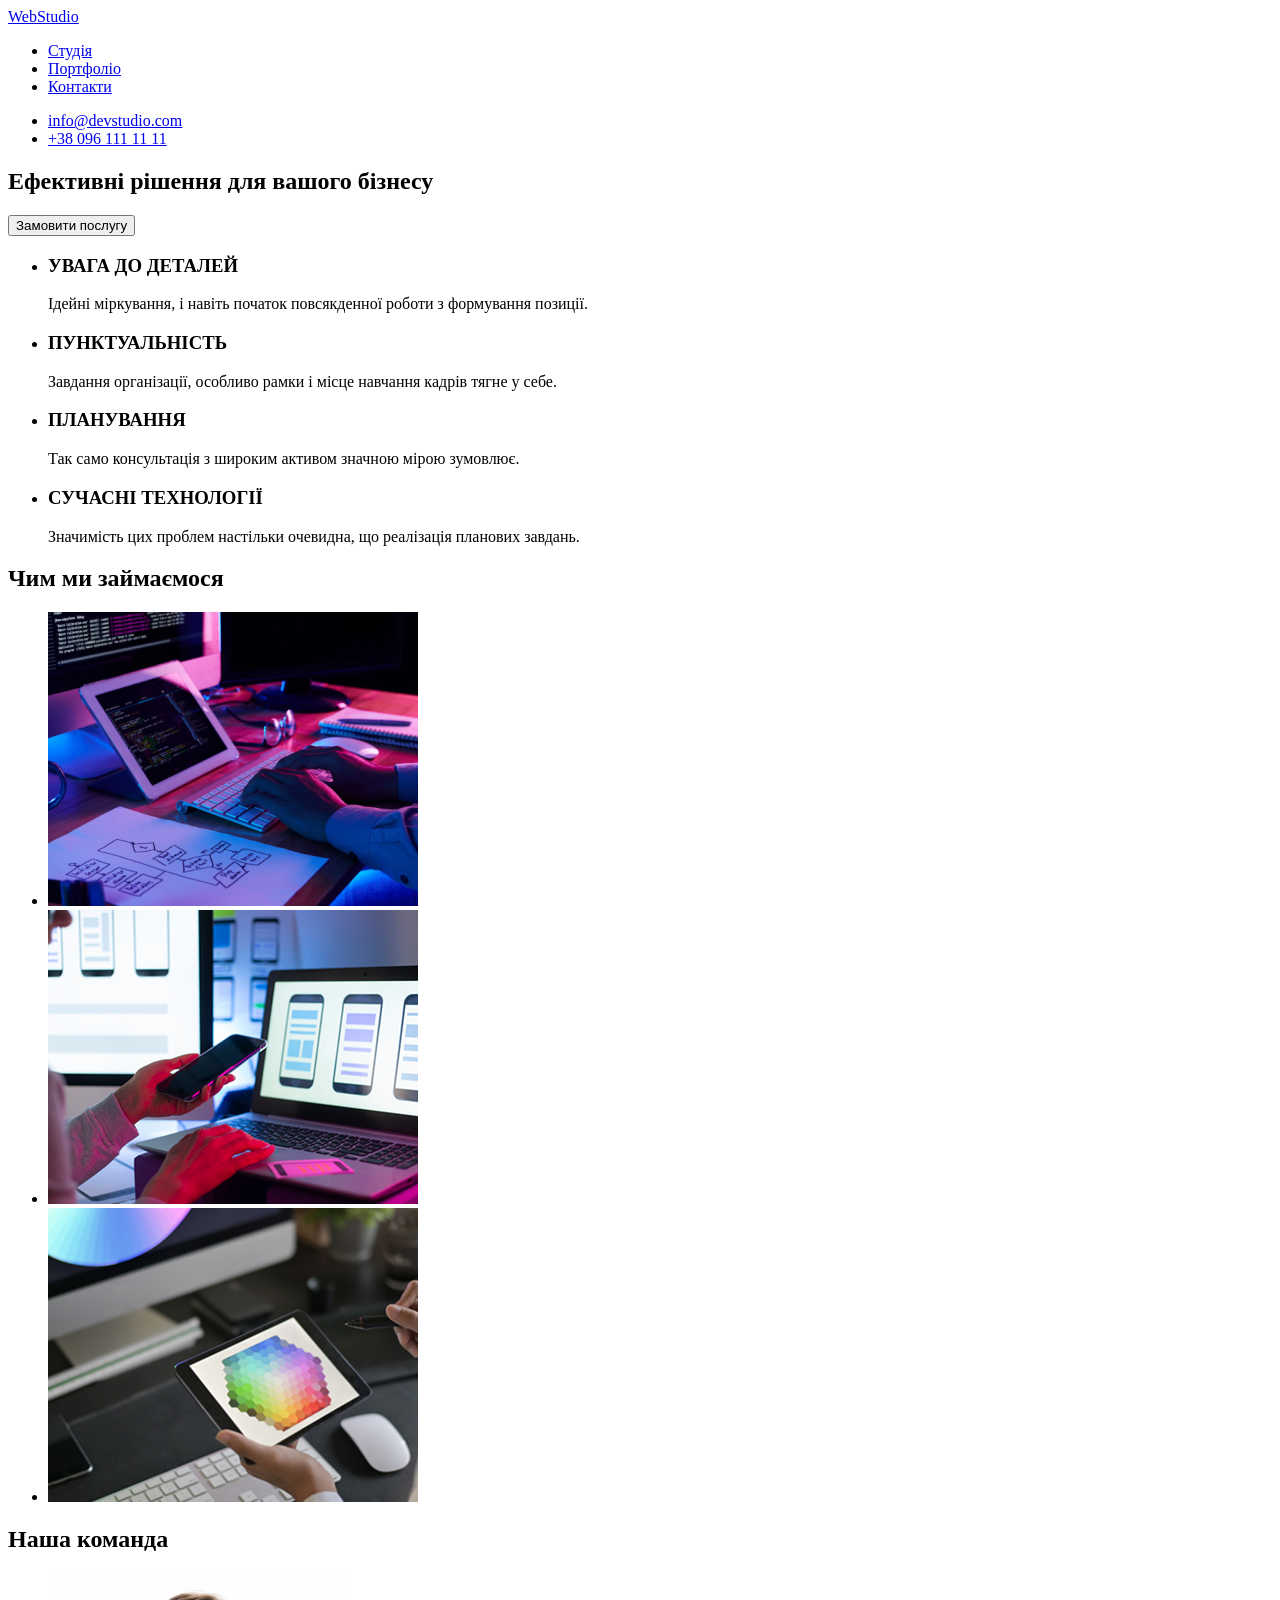
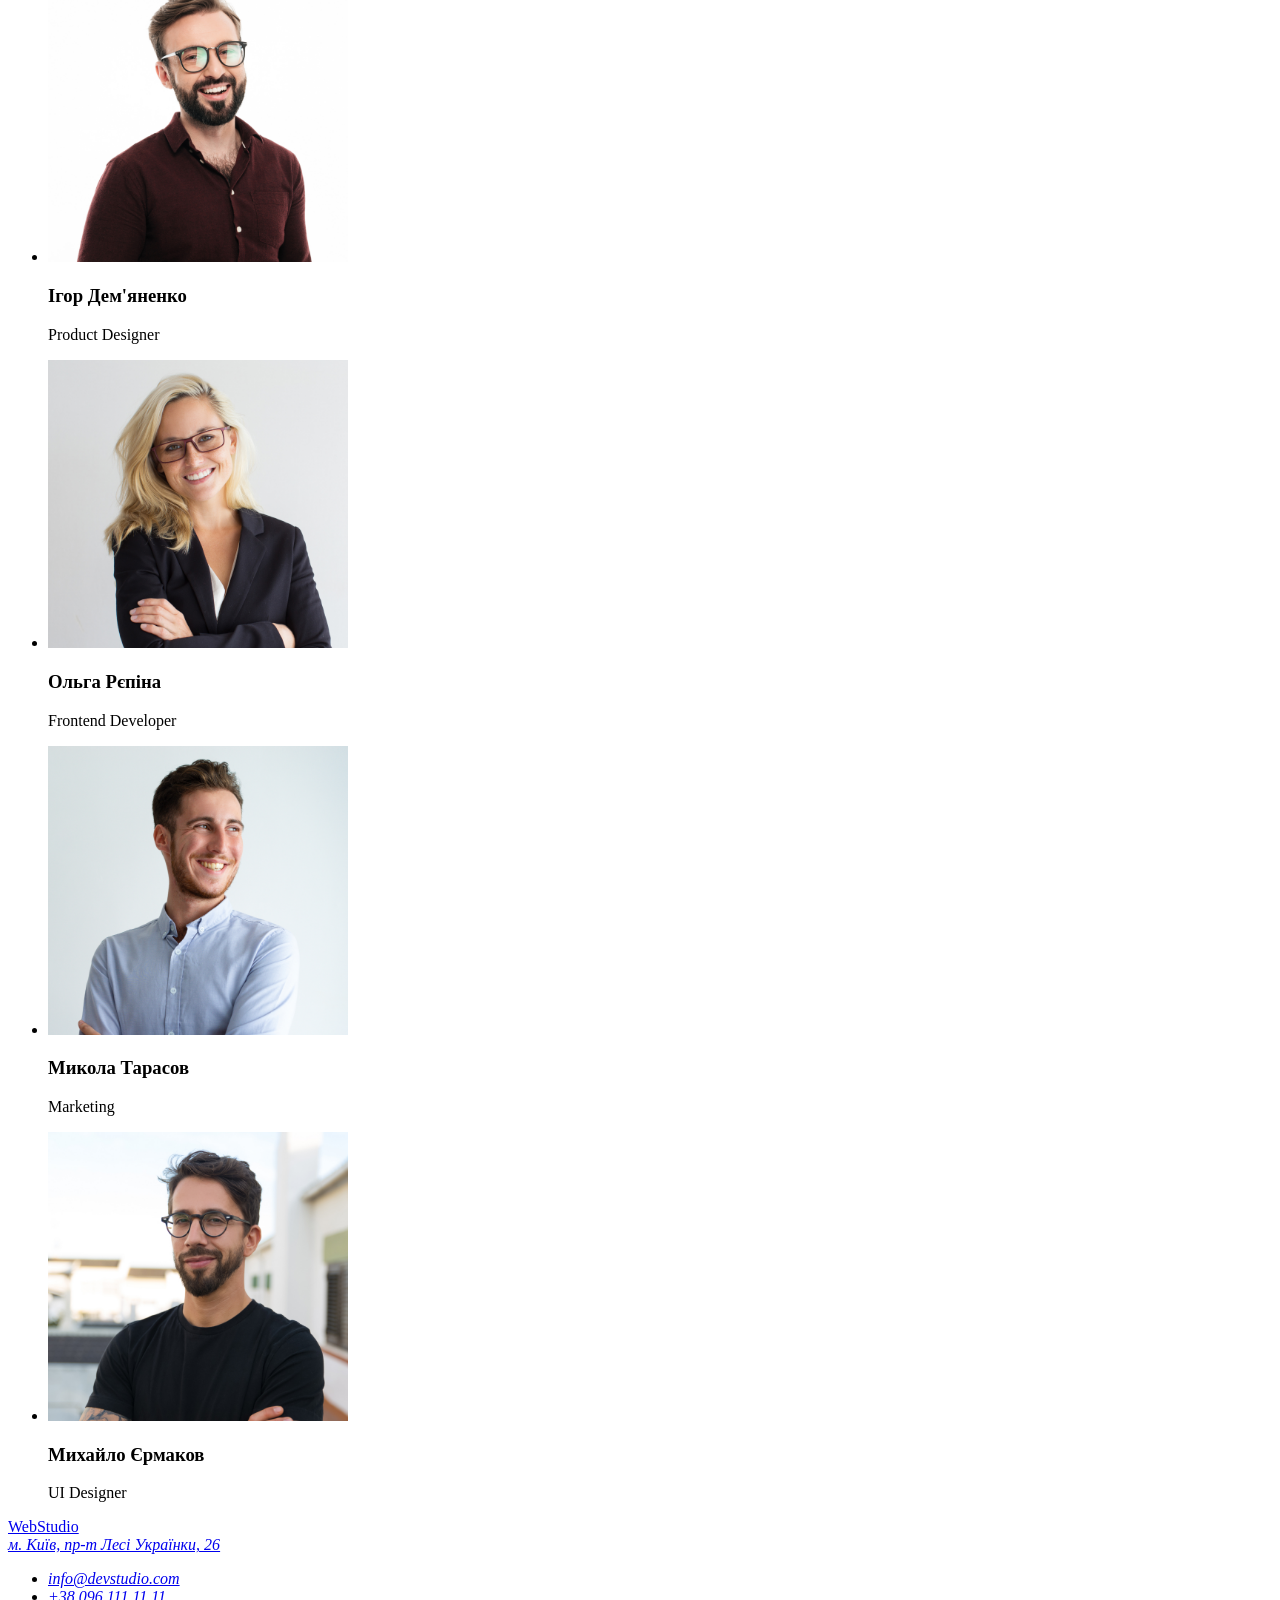
==== index.html @ 11418a45 "Update index.html" ====
<!DOCTYPE html>
<html lang="en">
<head>
    <meta charset="UTF-8">
    <meta name="viewport" content="width=device-width, initial-scale=1.0">
    <title>WebStudio</title>
    <link rel="stylesheet" href="./img">
     <link rel="preconnect" href="https://fonts.googleapis.com">
<link rel="preconnect" href="https://fonts.gstatic.com" crossorigin>
<link href="https://fonts.googleapis.com/css2?family=Kaushan+Script&family=Montserrat:ital,wght@0,100..900;1,100..900&family=Raleway:ital,wght@0,100..900;1,100..900&family=Roboto:ital,wght@0,100..900;1,100..900&display=swap" rel="stylesheet">
</head>
<body>
    <header>
        <a href="../index.html">WebStudio</a>
       <nav><ul>
<li><a href="../index.html">Студія</a></li>
<li><a href="./pages/portfolio.html">Портфоліо</a></li>
<li><a href="#">Контакти</a></li> </ul></nav>
<ul>
<li><a href="mailto:info@devstudio.com">info@devstudio.com</a></li>
<li><a href="tel:+380961111111">+38 096 111 11 11</a></li>
</ul>
 
    </header>
    <main>
       <!-- секція герой--> 
<section>
<h1>Ефективні рішення для вашого бізнесу</h1>
<button type="button">Замовити послугу</button>
</section>
<!-- ceкція переваги -->
<section>
    <ul>
    <li><h3>УВАГА ДО ДЕТАЛЕЙ</h3>
    <p>Ідейні міркування, і навіть початок повсякденної роботи з формування позиції.</p>
</li><li><h3>ПУНКТУАЛЬНІСТЬ</h3>
    <p>Завдання організації, особливо рамки і місце навчання кадрів тягне у себе.</p>
</li><li><h3>ПЛАНУВАННЯ</h3>
    <p>Так само консультація з широким активом значною мірою зумовлює.</p>
</li><li><h3>СУЧАСНІ ТЕХНОЛОГІЇ</h3>
<p>Значимість цих проблем настільки очевидна, що реалізація планових завдань.</p>
</li></ul>
</section>
<!-- чим ми займаємося -->
<section>
<h2>Чим ми займаємося</h2>
<ul> <li><img src="./img/box1.jpg" alt="computer"></li>
<li><img src="./img/img.png" alt="laptop"></li>
<li><img src="./img/box3.png" alt="tablet"></li></ul>
</section>
<!-- наша команда -->
<section>
<h2>Наша команда</h2>
<ul>
    <li><img width="300" src="./img/img.jpg" alt="Igor">
        <h3>Ігор Дем'яненко</h3>
        <p>Product Designer</p>
    </li>
    <li>
        <img width="300" src="./img/img(1).jpg" alt="Olga">
        <h3>Ольга Рєпіна</h3>
        <p>Frontend Developer</p>
        
    </li>
    <li><img width="300" src="./img/img(2).jpg" alt="Mykola">
        <h3>Микола Тарасов</h3>
        <p>Marketing</p>
        </li>
        <li><img width="300" src="./img/img(3).jpg" alt="Myhailo">
            <h3>Михайло Єрмаков</h3>
            <p>UI Designer</p></li>

</ul>
</section>
    </main>
    <footer>
       
<a href="./index.html">WebStudio</a>
<address>
<a target="_blank" href="https://www.google.com/maps/place/%D0%B1%D1%83%D0%BB%D1%8C%D0%B2%D0%B0%D1%80+%D0%9B%D0%B5%D1%81%D1%96+%D0%A3%D0%BA%D1%80%D0%B0%D1%97%D0%BD%D0%BA%D0%B8,+26,+%D0%9A%D0%B8%D1%97%D0%B2,+02000/@50.4265807,30.5383858,17z/data=!3m1!4b1!4m6!3m5!1s0x40d4cf0e033ecbe9:0x57a4dffefec77da0!8m2!3d50.4265807!4d30.5383858!16s%2Fg%2F1tctq5jv?entry=ttu&g_ep=EgoyMDI1MDIwNS4xIKXMDSoASAFQAw%3D%3D">м. Київ, пр-т Лесі Українки, 26</a>
<ul>
<li><a href="mailto:info@devstudio.com">info@devstudio.com</a></li>
<li><a href="tel:+380961111111">+38 096 111 11 11</a></li>
</ul></address></footer>
</body>
</html>
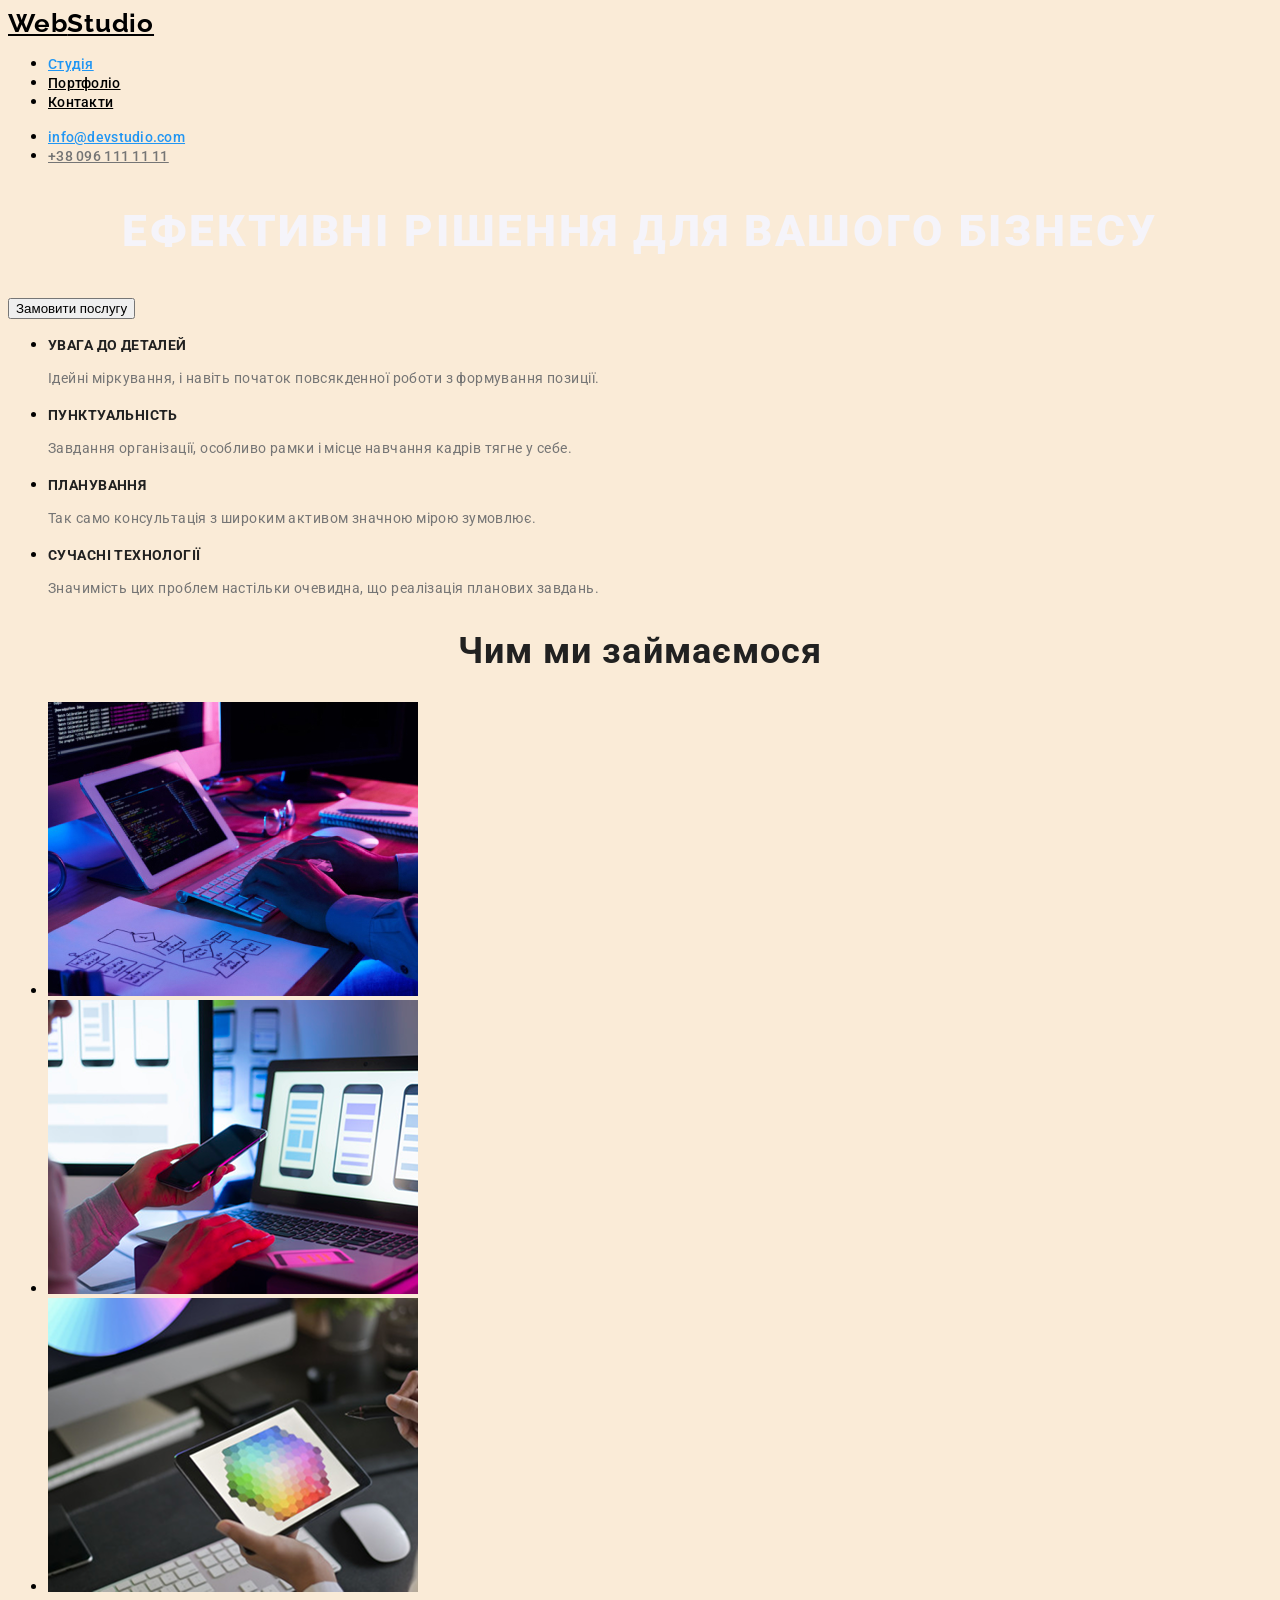
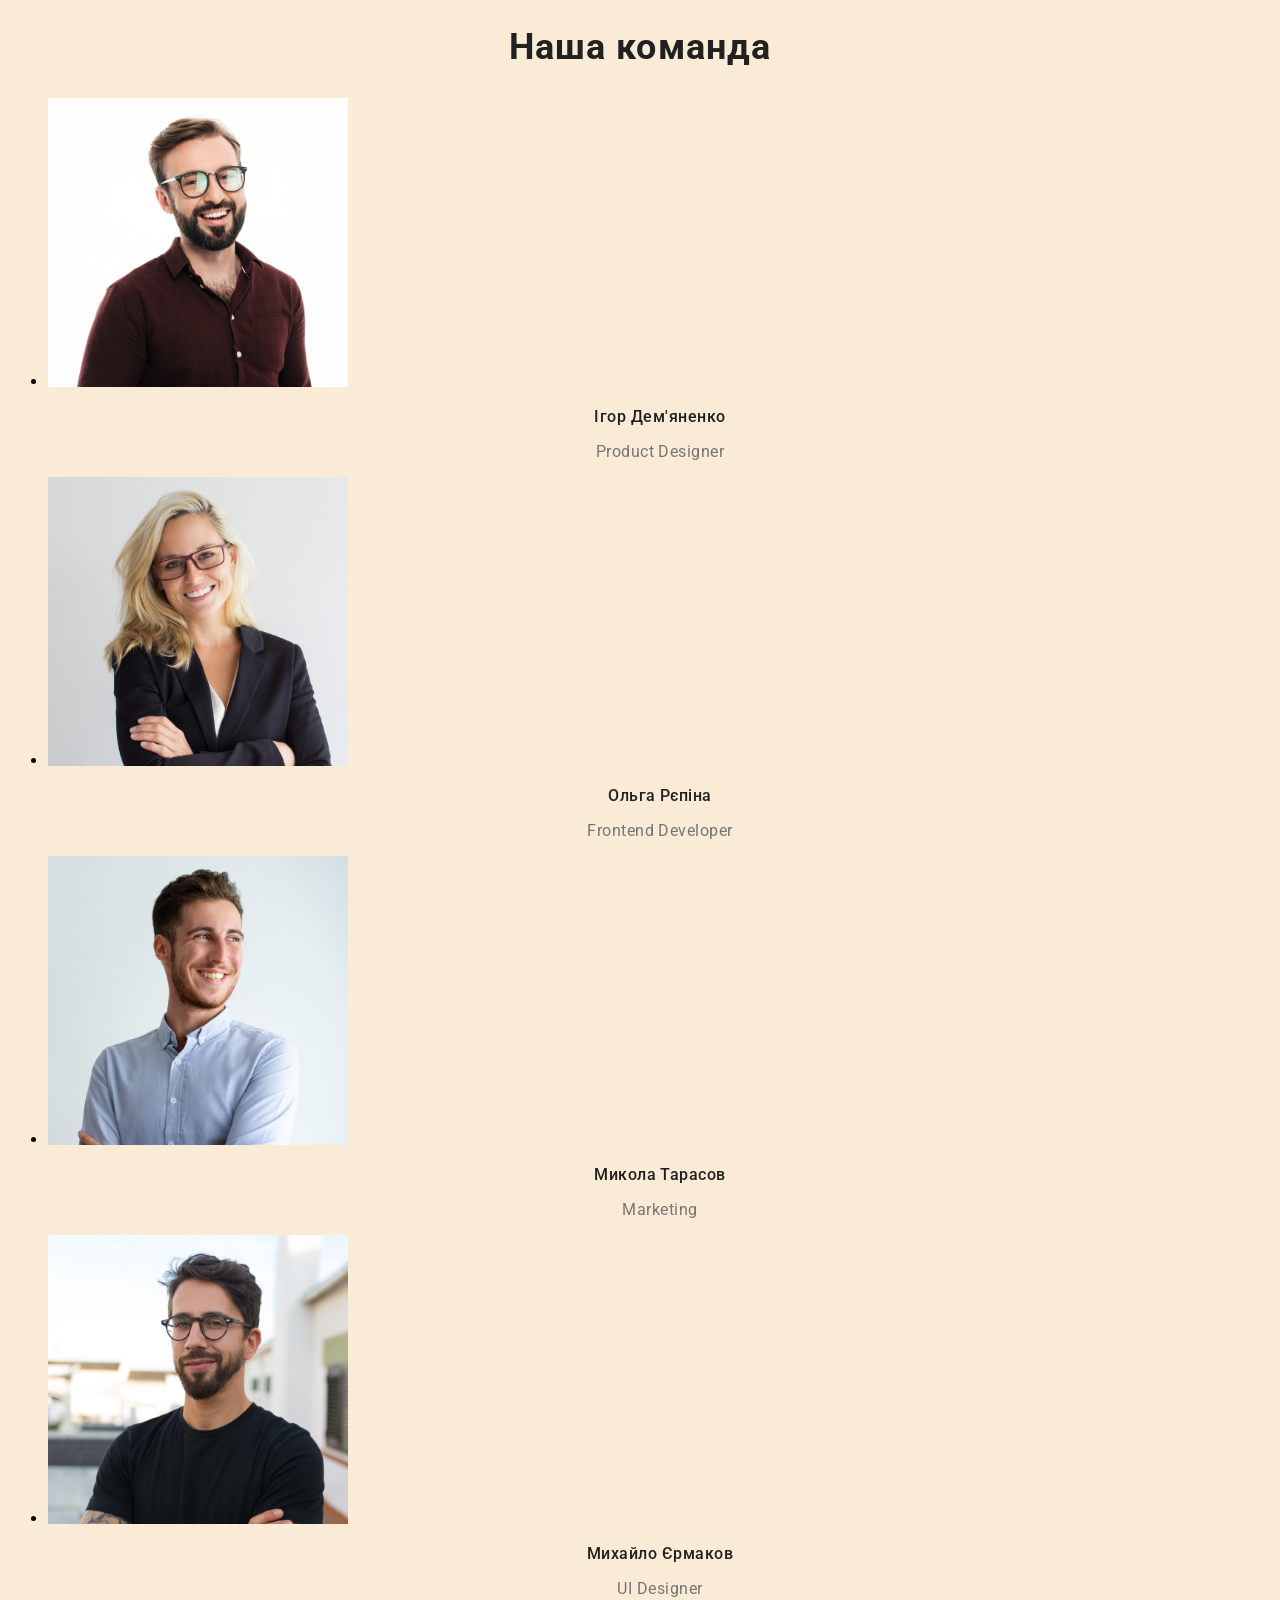
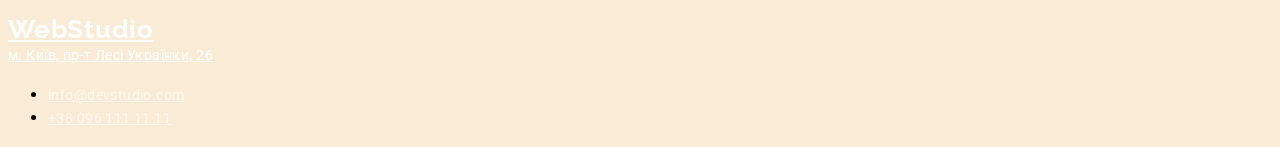
==== commit aaf11d7b: "Update index.html" ====
--- a/index.html
+++ b/index.html
@@ -8,79 +8,80 @@
      <link rel="preconnect" href="https://fonts.googleapis.com">
 <link rel="preconnect" href="https://fonts.gstatic.com" crossorigin>
 <link href="https://fonts.googleapis.com/css2?family=Kaushan+Script&family=Montserrat:ital,wght@0,100..900;1,100..900&family=Raleway:ital,wght@0,100..900;1,100..900&family=Roboto:ital,wght@0,100..900;1,100..900&display=swap" rel="stylesheet">
+<link rel="stylesheet" href="./css/style.css">
 </head>
 <body>
     <header>
-        <a href="../index.html">WebStudio</a>
+        <a class="logo-header" href="../index.html"><span>Web</span>Studio</a>
        <nav><ul>
-<li><a href="../index.html">Студія</a></li>
-<li><a href="./pages/portfolio.html">Портфоліо</a></li>
-<li><a href="#">Контакти</a></li> </ul></nav>
+<li><a class="studio-header" href="../index.html">Студія</a></li>
+<li><a class="portfolio-header" href="./pages/portfolio.html">Портфоліо</a></li>
+<li><a class="contact-header" href="#">Контакти</a></li> </ul></nav>
 <ul>
-<li><a href="mailto:info@devstudio.com">info@devstudio.com</a></li>
-<li><a href="tel:+380961111111">+38 096 111 11 11</a></li>
+<li><a class="email-header" href="mailto:info@devstudio.com">info@devstudio.com</a></li>
+<li><a class="tel-header" href="tel:+380961111111">+38 096 111 11 11</a></li>
 </ul>
  
     </header>
     <main>
        <!-- секція герой--> 
-<section>
-<h1>Ефективні рішення для вашого бізнесу</h1>
-<button type="button">Замовити послугу</button>
+<section class="hero">
+<h1 class="title-hero">Ефективні рішення для вашого бізнесу</h1>
+<button class="button-hero" type="button">Замовити послугу</button>
 </section>
 <!-- ceкція переваги -->
-<section>
+<section class="advantages">
     <ul>
-    <li><h3>УВАГА ДО ДЕТАЛЕЙ</h3>
-    <p>Ідейні міркування, і навіть початок повсякденної роботи з формування позиції.</p>
-</li><li><h3>ПУНКТУАЛЬНІСТЬ</h3>
-    <p>Завдання організації, особливо рамки і місце навчання кадрів тягне у себе.</p>
-</li><li><h3>ПЛАНУВАННЯ</h3>
-    <p>Так само консультація з широким активом значною мірою зумовлює.</p>
-</li><li><h3>СУЧАСНІ ТЕХНОЛОГІЇ</h3>
-<p>Значимість цих проблем настільки очевидна, що реалізація планових завдань.</p>
+    <li><h3 class="subtitle-advantages">УВАГА ДО ДЕТАЛЕЙ</h3>
+    <p class="paragraf-advantages">Ідейні міркування, і навіть початок повсякденної роботи з формування позиції.</p>
+</li><li><h3 class="subtitle-advantages">ПУНКТУАЛЬНІСТЬ</h3>
+    <p class="paragraf-advantages">Завдання організації, особливо рамки і місце навчання кадрів тягне у себе.</p>
+</li><li><h3 class="subtitle-advantages">ПЛАНУВАННЯ</h3>
+    <p class="paragraf-advantages">Так само консультація з широким активом значною мірою зумовлює.</p>
+</li><li><h3 class="subtitle-advantages">СУЧАСНІ ТЕХНОЛОГІЇ</h3>
+<p class="paragraf-advantages">Значимість цих проблем настільки очевидна, що реалізація планових завдань.</p>
 </li></ul>
 </section>
 <!-- чим ми займаємося -->
-<section>
-<h2>Чим ми займаємося</h2>
+<section class="employment">
+<h2 class="subtitle-employment">Чим ми займаємося</h2>
 <ul> <li><img src="./img/box1.jpg" alt="computer"></li>
 <li><img src="./img/img.png" alt="laptop"></li>
 <li><img src="./img/box3.png" alt="tablet"></li></ul>
 </section>
 <!-- наша команда -->
-<section>
-<h2>Наша команда</h2>
+<section class="command">
+<h2 class="subtitle-command">Наша команда</h2>
 <ul>
     <li><img width="300" src="./img/img.jpg" alt="Igor">
-        <h3>Ігор Дем'яненко</h3>
-        <p>Product Designer</p>
+        <h3 class="name-command">Ігор Дем'яненко</h3>
+        <p class="paragraf-command">Product Designer</p>
     </li>
     <li>
         <img width="300" src="./img/img(1).jpg" alt="Olga">
-        <h3>Ольга Рєпіна</h3>
-        <p>Frontend Developer</p>
+        <h3 class="name-command">Ольга Рєпіна</h3>
+        <p class="paragraf-command">Frontend Developer</p>
         
     </li>
     <li><img width="300" src="./img/img(2).jpg" alt="Mykola">
-        <h3>Микола Тарасов</h3>
-        <p>Marketing</p>
+        <h3 class="name-command">Микола Тарасов</h3>
+        <p class="paragraf-command">Marketing</p>
         </li>
         <li><img width="300" src="./img/img(3).jpg" alt="Myhailo">
-            <h3>Михайло Єрмаков</h3>
-            <p>UI Designer</p></li>
+            <h3 class="name-command">Михайло Єрмаков</h3>
+            <p class="paragraf-command">UI Designer</p></li>
 
 </ul>
 </section>
     </main>
     <footer>
        
-<a href="./index.html">WebStudio</a>
+<a class="logo-footer" href="./index.html">WebStudio</a>
 <address>
-<a target="_blank" href="https://www.google.com/maps/place/%D0%B1%D1%83%D0%BB%D1%8C%D0%B2%D0%B0%D1%80+%D0%9B%D0%B5%D1%81%D1%96+%D0%A3%D0%BA%D1%80%D0%B0%D1%97%D0%BD%D0%BA%D0%B8,+26,+%D0%9A%D0%B8%D1%97%D0%B2,+02000/@50.4265807,30.5383858,17z/data=!3m1!4b1!4m6!3m5!1s0x40d4cf0e033ecbe9:0x57a4dffefec77da0!8m2!3d50.4265807!4d30.5383858!16s%2Fg%2F1tctq5jv?entry=ttu&g_ep=EgoyMDI1MDIwNS4xIKXMDSoASAFQAw%3D%3D">м. Київ, пр-т Лесі Українки, 26</a>
+<a class="address-footer" target="_blank" href="https://www.google.com/maps/place/%D0%B1%D1%83%D0%BB%D1%8C%D0%B2%D0%B0%D1%80+%D0%9B%D0%B5%D1%81%D1%96+%D0%A3%D0%BA%D1%80%D0%B0%D1%97%D0%BD%D0%BA%D0%B8,+26,+%D0%9A%D0%B8%D1%97%D0%B2,+02000/@50.4265807,30.5383858,17z/data=!3m1!4b1!4m6!3m5!1s0x40d4cf0e033ecbe9:0x57a4dffefec77da0!8m2!3d50.4265807!4d30.5383858!16s%2Fg%2F1tctq5jv?entry=ttu&g_ep=EgoyMDI1MDIwNS4xIKXMDSoASAFQAw%3D%3D">м. Київ, пр-т Лесі Українки, 26</a>
 <ul>
-<li><a href="mailto:info@devstudio.com">info@devstudio.com</a></li>
-<li><a href="tel:+380961111111">+38 096 111 11 11</a></li>
+<li><a class="email-footer" href="mailto:info@devstudio.com">info@devstudio.com</a></li>
+<li><a class="tel-footer" href="tel:+380961111111">+38 096 111 11 11</a></li>
 </ul></address></footer>
 </body>
 </html>
--- a/css/style.css
+++ b/css/style.css
@@ -0,0 +1,176 @@
+:root{
+    --main-color: #FFF; 
+    --main-color2:#F5F4FA; 
+    --logo-color: #000;
+    --logo-color2:#2196F3;
+    --background-color:#2F303A;
+    --text-color:#212121;
+--paragraf-color:#757575;
+--footertext-color:rgba(255, 255, 255, 0.6);
+
+}
+body{
+    font-family: Roboto;
+    background-color: antiquewhite;
+}
+.logo-header{
+    color: var(--logo-color);
+    font-family: Raleway;
+    font-size: 26px;
+    font-style: normal;
+    font-weight: 700;
+    line-height: normal;
+    letter-spacing: 0.78px;
+}
+.studio-header{
+color: var(--logo-color2);
+font-size: 14px;
+font-style: normal;
+font-weight: 500;
+line-height: normal;
+letter-spacing: 0.28px;
+}
+.portfolio-header{
+color:var(--logo-color);
+font-size: 14px;
+font-style: normal;
+font-weight: 500;
+line-height: normal;
+letter-spacing: 0.28px;
+}
+.contact-header{
+color:var(--logo-color);
+font-size: 14px;
+font-style: normal;
+font-weight: 500;
+line-height: normal;
+letter-spacing: 0.28px;
+}
+.email-header{
+color:var(--logo-color2);
+font-size: 14px;
+font-style: normal;
+font-weight: 500;
+line-height: normal;
+letter-spacing: 0.28px;
+}
+.tel-header{
+color:var(--paragraf-color);
+font-size: 14px;
+font-style: normal;
+font-weight: 500;
+line-height: normal;
+letter-spacing: 0.28px;
+}
+.title-hero{
+    color:var(--main-color2);
+    text-align: center;
+    font-size: 44px;
+    font-style: normal;
+    font-weight: 900;
+    line-height: 1.36; /* 136.364% */
+    letter-spacing: 2.64px;
+    text-transform: uppercase;
+}
+.subtitle-advantages{
+color:var(--text-color);
+font-size: 14px;
+font-style: normal;
+font-weight: 700;
+line-height: normal;
+letter-spacing: 0.42px;
+text-transform: uppercase;
+}
+.paragraf-advantages{
+color:var(--paragraf-color);
+font-size: 14px;
+font-style: normal;
+font-weight: 400;
+line-height: 1.71; /* 171.429% */
+letter-spacing: 0.42px;
+}
+.subtitle-employment{
+    color:var(--text-color);
+    text-align: center;
+    font-size: 36px;
+    font-style: normal;
+    font-weight: 700;
+    line-height: normal;
+    letter-spacing: 1.08px; 
+}
+.subtitle-command{
+color:var(--text-color);
+text-align: center;
+font-size: 36px;
+font-style: normal;
+font-weight: 700;
+line-height: normal;
+letter-spacing: 1.08px;
+}
+.name-command{
+color: var(--text-color);
+text-align: center;
+font-size: 16px;
+font-style: normal;
+font-weight: 500;
+line-height: normal;
+letter-spacing: 0.48px;
+}
+.paragraf-command{
+color:var(--paragraf-color);
+text-align: center;
+font-size: 16px;
+font-style: normal;
+font-weight: 400;
+line-height: normal;
+letter-spacing: 0.48px;
+}
+.logo-footer{
+color:var(--main-color);
+font-family: Raleway;
+font-size: 26px;
+font-style: normal;
+font-weight: 700;
+line-height: normal;
+letter-spacing: 0.78px;
+}
+.address-footer{
+color:var(--main-color);
+font-size: 14px;
+font-style: normal;
+font-weight: 400;
+line-height: 1.71; /* 171.429% */
+letter-spacing: 0.42px;
+}
+.email-footer{
+color:var(--footertext-color);
+font-size: 14px;
+font-style: normal;
+font-weight: 400;
+line-height: 1.71; /* 171.429% */
+letter-spacing: 0.42px;
+}
+.tel-footer{
+color:var(--footertext-color);
+font-size: 14px;
+font-style: normal;
+font-weight: 400;
+line-height: 1.71; /* 171.429% */
+letter-spacing: 0.42px;
+}
+.name-portfolio{
+color: var(--text-color);
+font-size: 18px;
+font-style: normal;
+font-weight: 700;
+line-height: 2; /* 200% */
+letter-spacing: 1.08px;
+}
+.paragraf-portfolio{
+color:var(--paragraf-color);
+font-size: 16px;
+font-style: normal;
+font-weight: 400;
+line-height: 1.87; /* 187.5% */
+letter-spacing: 0.48px;
+}
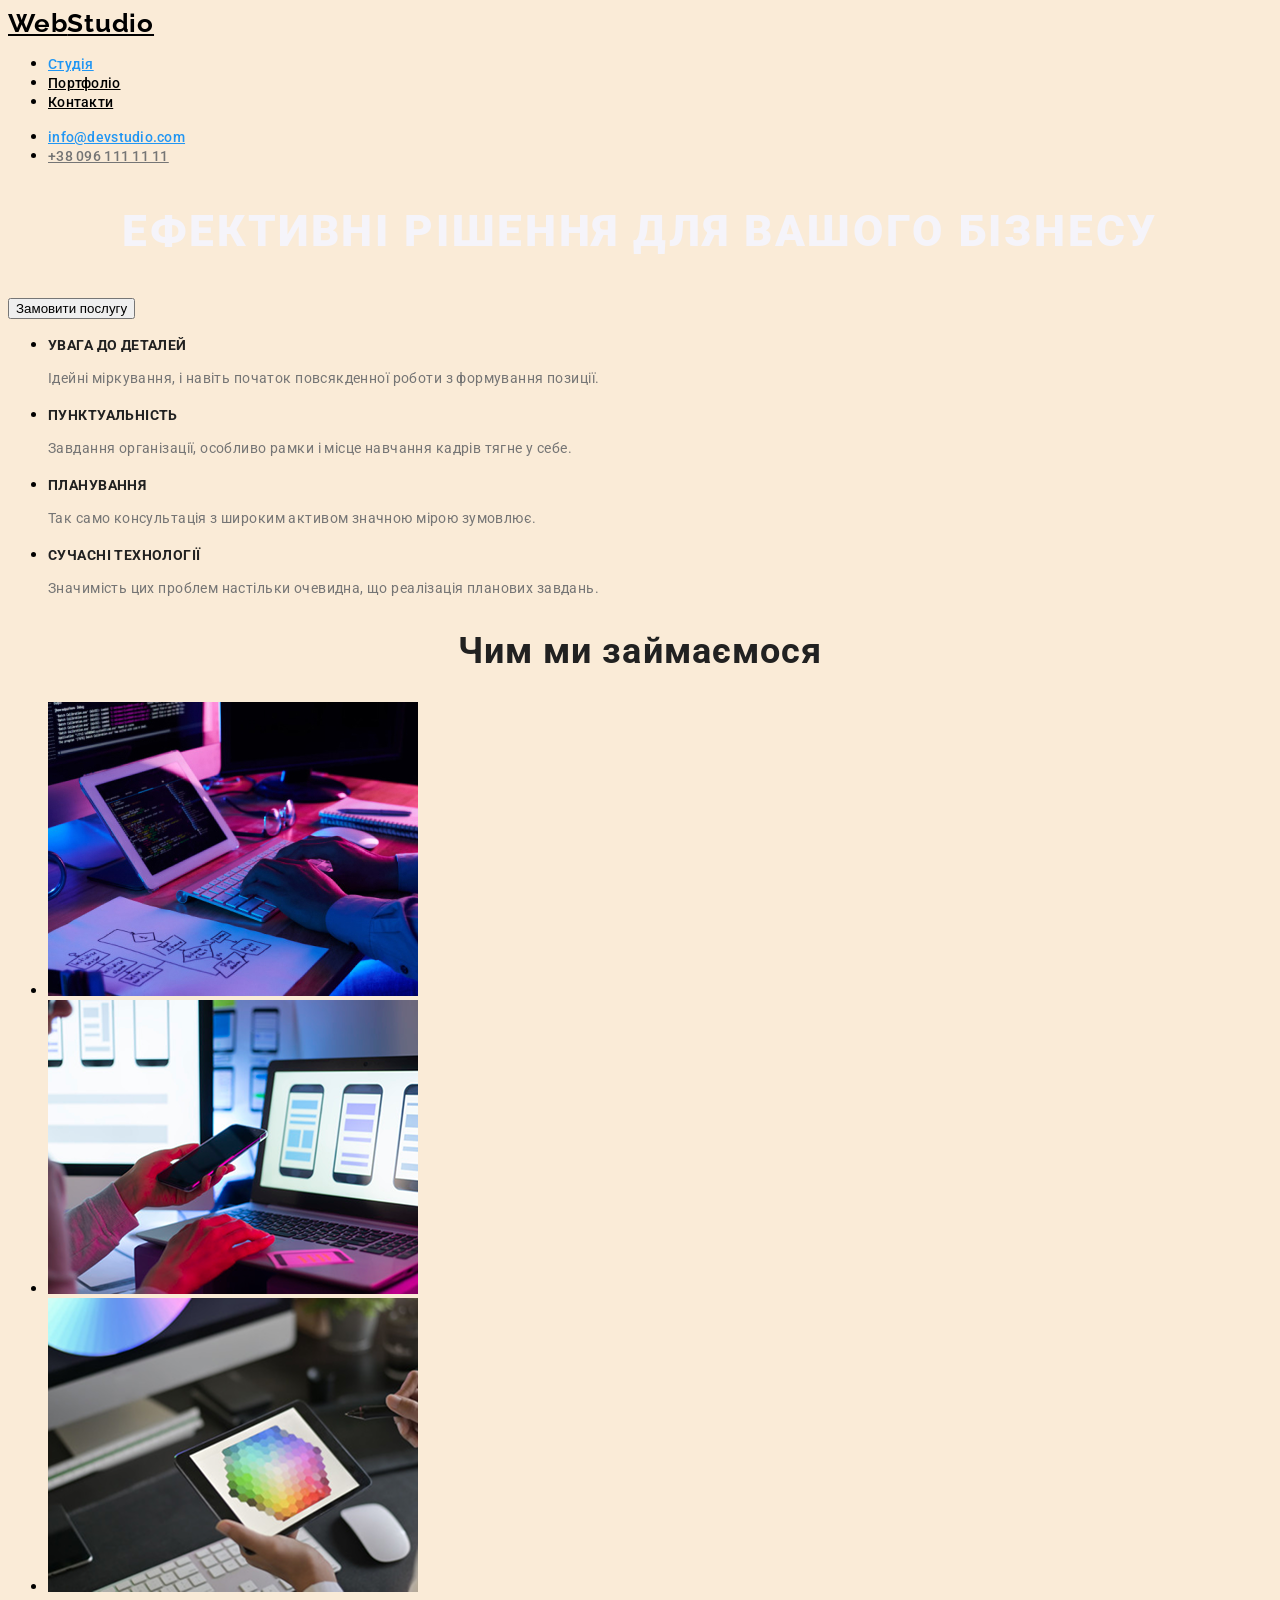
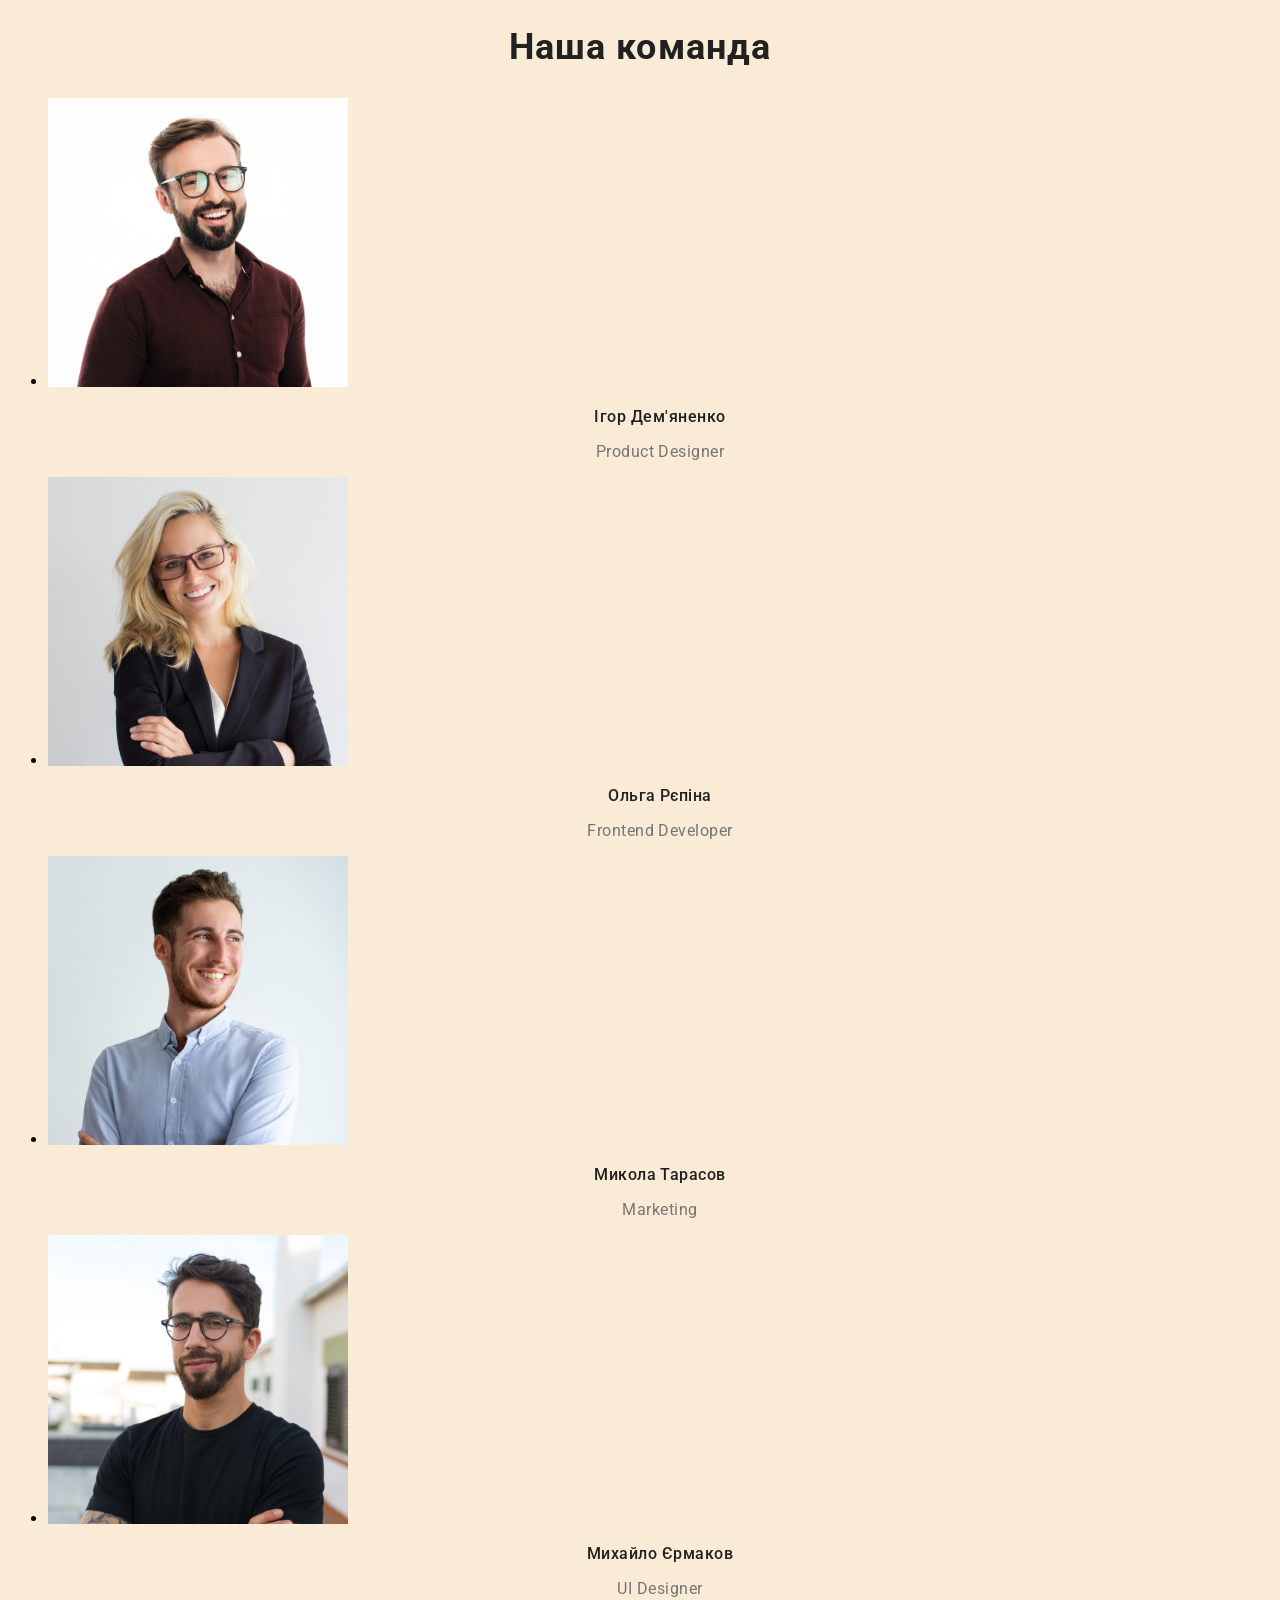
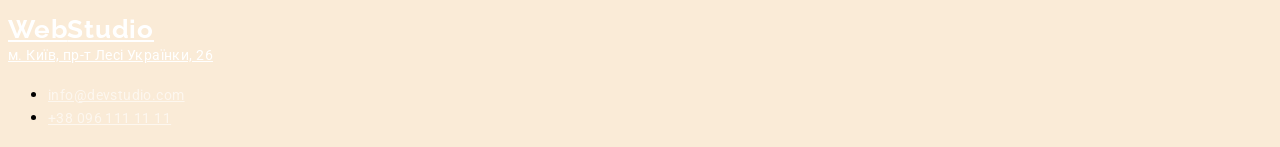
==== commit effb97bb: "Update index.html" ====
--- a/index.html
+++ b/index.html
@@ -11,19 +11,19 @@
 <link rel="stylesheet" href="./css/style.css">
 </head>
 <body>
-    <header>
-        <a class="logo-header" href="../index.html"><span>Web</span>Studio</a>
-       <nav><ul>
-<li><a class="studio-header" href="../index.html">Студія</a></li>
-<li><a class="portfolio-header" href="./pages/portfolio.html">Портфоліо</a></li>
-<li><a class="contact-header" href="#">Контакти</a></li> </ul></nav>
-<ul>
-<li><a class="email-header" href="mailto:info@devstudio.com">info@devstudio.com</a></li>
-<li><a class="tel-header" href="tel:+380961111111">+38 096 111 11 11</a></li>
+    <header class="header">
+        <a class="logo-header" href="../index.html"><span class="text-header">Web</span>Studio</a>
+       <nav class="nav-header"><ul class="header-list">
+<li class="header-item"><a class="studio-header" href="../index.html">Студія</a></li>
+<li class="header-item"><a class="portfolio-header" href="./pages/portfolio.html">Портфоліо</a></li>
+<li class="header-item"><a class="contact-header" href="#">Контакти</a></li> </ul></nav>
+<ul class="header-list">
+<li class="header-item"><a class="email-header" href="mailto:info@devstudio.com">info@devstudio.com</a></li>
+<li class="header-item"><a class="tel-header" href="tel:+380961111111">+38 096 111 11 11</a></li>
 </ul>
  
     </header>
-    <main>
+    <main class="main">
        <!-- секція герой--> 
 <section class="hero">
 <h1 class="title-hero">Ефективні рішення для вашого бізнесу</h1>
@@ -31,55 +31,55 @@
 </section>
 <!-- ceкція переваги -->
 <section class="advantages">
-    <ul>
-    <li><h3 class="subtitle-advantages">УВАГА ДО ДЕТАЛЕЙ</h3>
+    <ul class="list-advantages">
+    <li class="item-details"><h3 class="subtitle-advantages">УВАГА ДО ДЕТАЛЕЙ</h3>
     <p class="paragraf-advantages">Ідейні міркування, і навіть початок повсякденної роботи з формування позиції.</p>
-</li><li><h3 class="subtitle-advantages">ПУНКТУАЛЬНІСТЬ</h3>
+</li><li class="item-punctuality"><h3 class="subtitle-advantages">ПУНКТУАЛЬНІСТЬ</h3>
     <p class="paragraf-advantages">Завдання організації, особливо рамки і місце навчання кадрів тягне у себе.</p>
-</li><li><h3 class="subtitle-advantages">ПЛАНУВАННЯ</h3>
+</li><li class="list-planning"><h3 class="subtitle-advantages">ПЛАНУВАННЯ</h3>
     <p class="paragraf-advantages">Так само консультація з широким активом значною мірою зумовлює.</p>
-</li><li><h3 class="subtitle-advantages">СУЧАСНІ ТЕХНОЛОГІЇ</h3>
+</li><li class="item-technology"><h3 class="subtitle-advantages">СУЧАСНІ ТЕХНОЛОГІЇ</h3>
 <p class="paragraf-advantages">Значимість цих проблем настільки очевидна, що реалізація планових завдань.</p>
 </li></ul>
 </section>
 <!-- чим ми займаємося -->
 <section class="employment">
 <h2 class="subtitle-employment">Чим ми займаємося</h2>
-<ul> <li><img src="./img/box1.jpg" alt="computer"></li>
-<li><img src="./img/img.png" alt="laptop"></li>
-<li><img src="./img/box3.png" alt="tablet"></li></ul>
+<ul class="list-employment"> <li class="item-computer"><img class="img-computer" src="./img/box1.jpg" alt="computer"></li>
+<li class="item-lapop"><img class="img-laptop" src="./img/img.png" alt="laptop"></li>
+<li class="item-tablet"><img class="img-tablet" src="./img/box3.png" alt="tablet"></li></ul>
 </section>
 <!-- наша команда -->
 <section class="command">
 <h2 class="subtitle-command">Наша команда</h2>
-<ul>
-    <li><img width="300" src="./img/img.jpg" alt="Igor">
+<ul class="list-command">
+    <li class="item-igor"><img class="img-igor" width="300" src="./img/img.jpg" alt="Igor">
         <h3 class="name-command">Ігор Дем'яненко</h3>
         <p class="paragraf-command">Product Designer</p>
     </li>
-    <li>
-        <img width="300" src="./img/img(1).jpg" alt="Olga">
+    <li class="item-olga">
+        <img class="img-olga" width="300" src="./img/img(1).jpg" alt="Olga">
         <h3 class="name-command">Ольга Рєпіна</h3>
         <p class="paragraf-command">Frontend Developer</p>
         
     </li>
-    <li><img width="300" src="./img/img(2).jpg" alt="Mykola">
+    <li class="item-mykola"><img width="300" src="./img/img(2).jpg" alt="Mykola">
         <h3 class="name-command">Микола Тарасов</h3>
         <p class="paragraf-command">Marketing</p>
         </li>
-        <li><img width="300" src="./img/img(3).jpg" alt="Myhailo">
+        <li class="item-mykhailo"><img class="img-mykhailo" width="300" src="./img/img(3).jpg" alt="Mykhailo">
             <h3 class="name-command">Михайло Єрмаков</h3>
             <p class="paragraf-command">UI Designer</p></li>
 
 </ul>
 </section>
     </main>
-    <footer>
+    <footer class="footer">
        
-<a class="logo-footer" href="./index.html">WebStudio</a>
-<address>
+        <a class="logo-footer" href="../index.html"><span class="text-header">Web</span>Studio</a>
+<address class="adress">
 <a class="address-footer" target="_blank" href="https://www.google.com/maps/place/%D0%B1%D1%83%D0%BB%D1%8C%D0%B2%D0%B0%D1%80+%D0%9B%D0%B5%D1%81%D1%96+%D0%A3%D0%BA%D1%80%D0%B0%D1%97%D0%BD%D0%BA%D0%B8,+26,+%D0%9A%D0%B8%D1%97%D0%B2,+02000/@50.4265807,30.5383858,17z/data=!3m1!4b1!4m6!3m5!1s0x40d4cf0e033ecbe9:0x57a4dffefec77da0!8m2!3d50.4265807!4d30.5383858!16s%2Fg%2F1tctq5jv?entry=ttu&g_ep=EgoyMDI1MDIwNS4xIKXMDSoASAFQAw%3D%3D">м. Київ, пр-т Лесі Українки, 26</a>
-<ul>
+<ul class="footer-contacts">
 <li><a class="email-footer" href="mailto:info@devstudio.com">info@devstudio.com</a></li>
 <li><a class="tel-footer" href="tel:+380961111111">+38 096 111 11 11</a></li>
 </ul></address></footer>
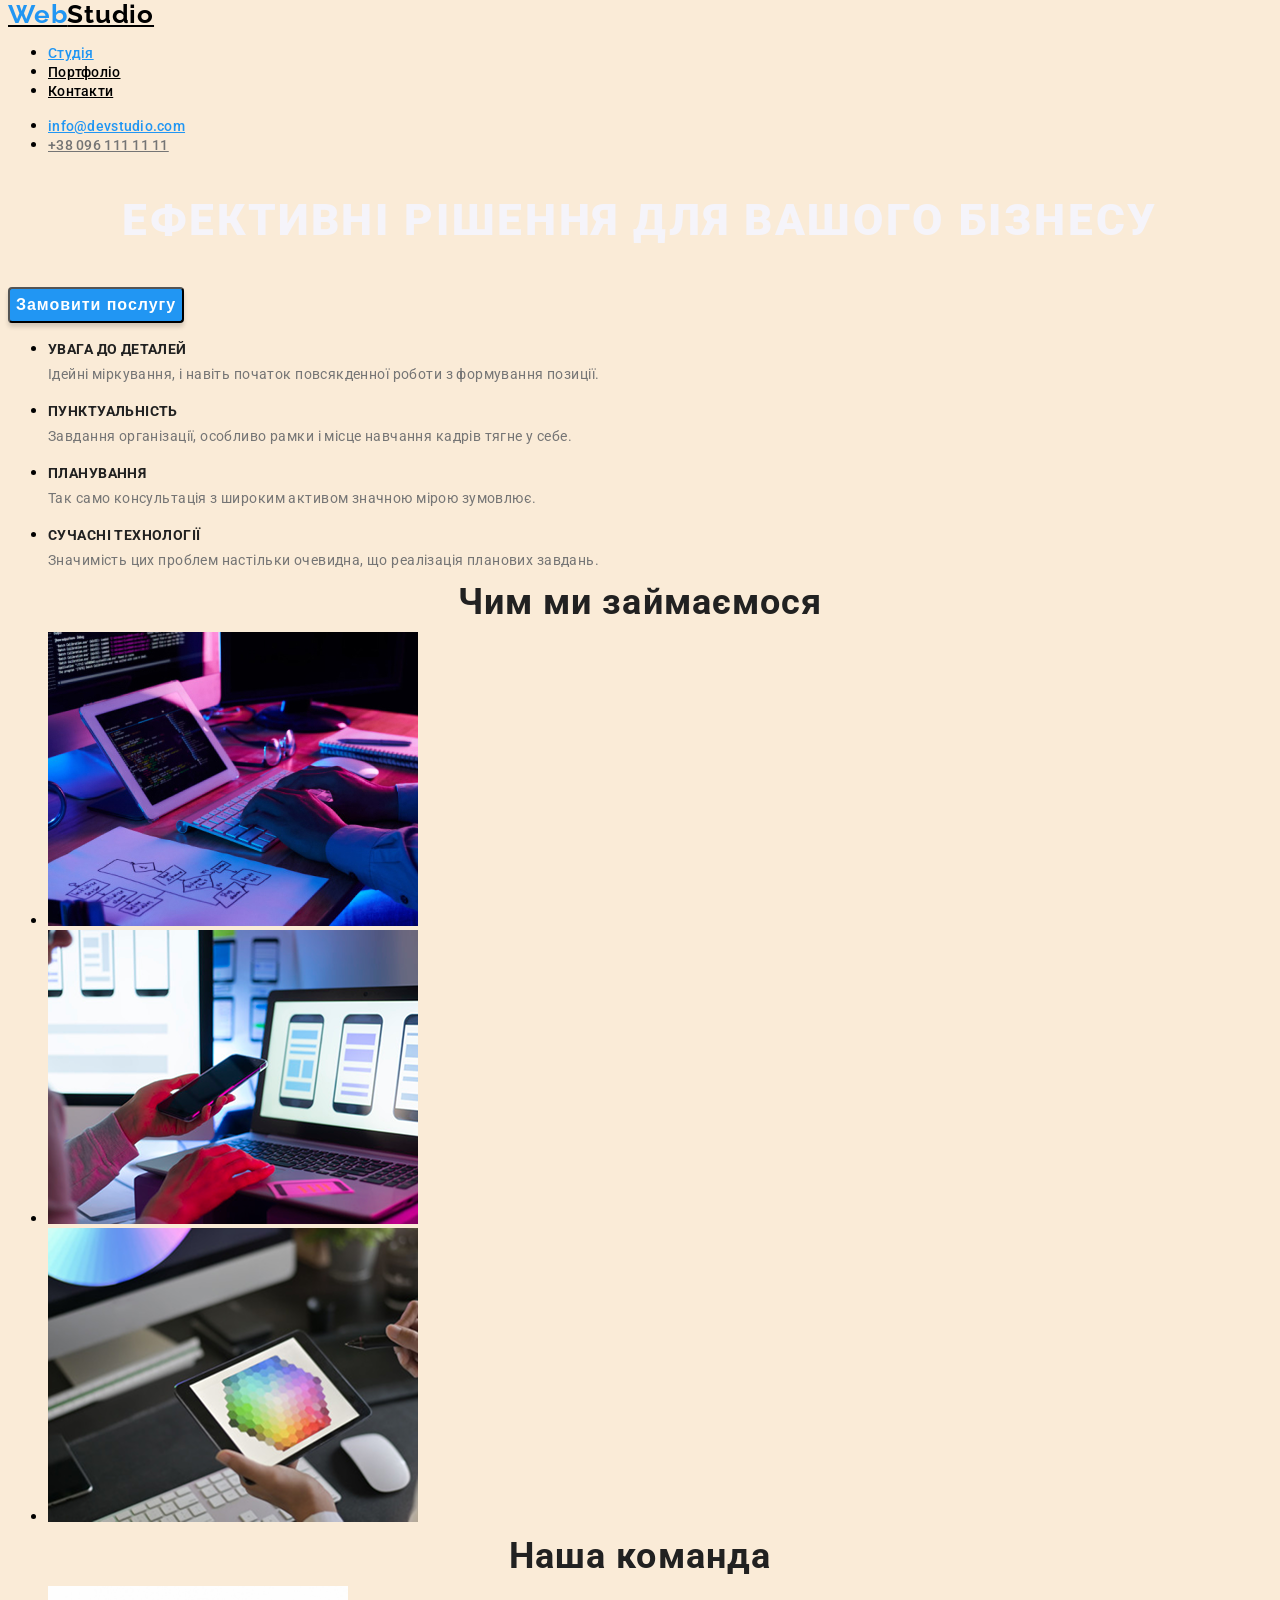
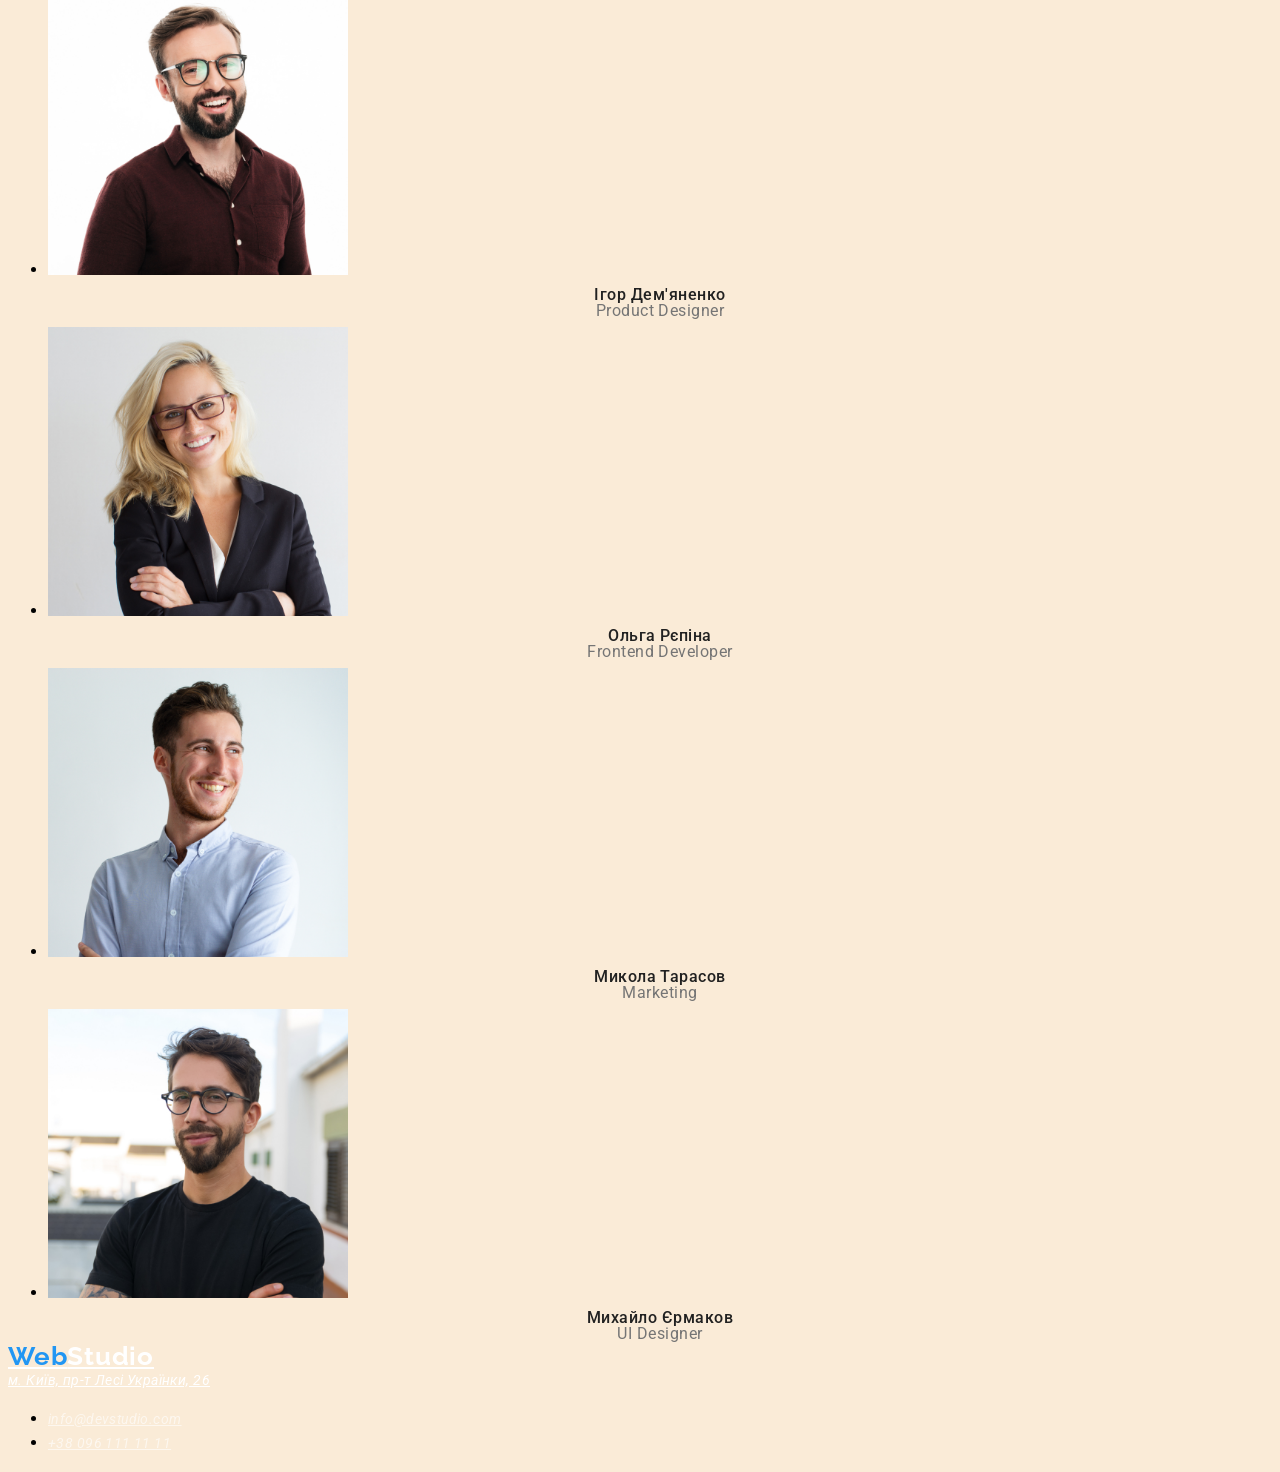
==== commit c5105a38: "Update index.html" ====
--- a/index.html
+++ b/index.html
@@ -12,7 +12,7 @@
 </head>
 <body>
     <header class="header">
-        <a class="logo-header" href="../index.html"><span class="text-header">Web</span>Studio</a>
+        <a class="logo-header" href="./index.html"><span class="text-header">Web</span>Studio</a>
        <nav class="nav-header"><ul class="header-list">
 <li class="header-item"><a class="studio-header" href="../index.html">Студія</a></li>
 <li class="header-item"><a class="portfolio-header" href="./pages/portfolio.html">Портфоліо</a></li>
@@ -76,7 +76,7 @@
     </main>
     <footer class="footer">
        
-        <a class="logo-footer" href="../index.html"><span class="text-header">Web</span>Studio</a>
+        <a class="logo-footer" href="./index.html"><span class="text-header">Web</span>Studio</a>
 <address class="adress">
 <a class="address-footer" target="_blank" href="https://www.google.com/maps/place/%D0%B1%D1%83%D0%BB%D1%8C%D0%B2%D0%B0%D1%80+%D0%9B%D0%B5%D1%81%D1%96+%D0%A3%D0%BA%D1%80%D0%B0%D1%97%D0%BD%D0%BA%D0%B8,+26,+%D0%9A%D0%B8%D1%97%D0%B2,+02000/@50.4265807,30.5383858,17z/data=!3m1!4b1!4m6!3m5!1s0x40d4cf0e033ecbe9:0x57a4dffefec77da0!8m2!3d50.4265807!4d30.5383858!16s%2Fg%2F1tctq5jv?entry=ttu&g_ep=EgoyMDI1MDIwNS4xIKXMDSoASAFQAw%3D%3D">м. Київ, пр-т Лесі Українки, 26</a>
 <ul class="footer-contacts">
--- a/css/style.css
+++ b/css/style.css
@@ -17,56 +17,49 @@
     color: var(--logo-color);
     font-family: Raleway;
     font-size: 26px;
-    font-style: normal;
     font-weight: 700;
-    line-height: normal;
+    line-height: 0;
     letter-spacing: 0.78px;
 }
 .studio-header{
 color: var(--logo-color2);
 font-size: 14px;
-font-style: normal;
 font-weight: 500;
-line-height: normal;
+line-height:0;
 letter-spacing: 0.28px;
 }
 .portfolio-header{
 color:var(--logo-color);
 font-size: 14px;
-font-style: normal;
 font-weight: 500;
-line-height: normal;
+line-height: 0;
 letter-spacing: 0.28px;
 }
 .contact-header{
 color:var(--logo-color);
 font-size: 14px;
-font-style: normal;
 font-weight: 500;
-line-height: normal;
+line-height: 0;
 letter-spacing: 0.28px;
 }
 .email-header{
 color:var(--logo-color2);
 font-size: 14px;
-font-style: normal;
 font-weight: 500;
-line-height: normal;
+line-height: 0;
 letter-spacing: 0.28px;
 }
 .tel-header{
 color:var(--paragraf-color);
 font-size: 14px;
-font-style: normal;
 font-weight: 500;
-line-height: normal;
+line-height:0;
 letter-spacing: 0.28px;
 }
 .title-hero{
     color:var(--main-color2);
     text-align: center;
     font-size: 44px;
-    font-style: normal;
     font-weight: 900;
     line-height: 1.36; /* 136.364% */
     letter-spacing: 2.64px;
@@ -75,16 +68,14 @@
 .subtitle-advantages{
 color:var(--text-color);
 font-size: 14px;
-font-style: normal;
 font-weight: 700;
-line-height: normal;
+line-height:0;
 letter-spacing: 0.42px;
 text-transform: uppercase;
 }
 .paragraf-advantages{
 color:var(--paragraf-color);
 font-size: 14px;
-font-style: normal;
 font-weight: 400;
 line-height: 1.71; /* 171.429% */
 letter-spacing: 0.42px;
@@ -93,51 +84,45 @@
     color:var(--text-color);
     text-align: center;
     font-size: 36px;
-    font-style: normal;
     font-weight: 700;
-    line-height: normal;
+    line-height: 0;
     letter-spacing: 1.08px; 
 }
 .subtitle-command{
 color:var(--text-color);
 text-align: center;
 font-size: 36px;
-font-style: normal;
 font-weight: 700;
-line-height: normal;
+line-height:0;
 letter-spacing: 1.08px;
 }
 .name-command{
 color: var(--text-color);
 text-align: center;
 font-size: 16px;
-font-style: normal;
+line-height:0;
 font-weight: 500;
-line-height: normal;
 letter-spacing: 0.48px;
 }
 .paragraf-command{
 color:var(--paragraf-color);
 text-align: center;
 font-size: 16px;
-font-style: normal;
 font-weight: 400;
-line-height: normal;
+line-height: 0;
 letter-spacing: 0.48px;
 }
 .logo-footer{
 color:var(--main-color);
 font-family: Raleway;
 font-size: 26px;
-font-style: normal;
 font-weight: 700;
-line-height: normal;
+line-height: 0;
 letter-spacing: 0.78px;
 }
 .address-footer{
 color:var(--main-color);
 font-size: 14px;
-font-style: normal;
 font-weight: 400;
 line-height: 1.71; /* 171.429% */
 letter-spacing: 0.42px;
@@ -145,7 +130,6 @@
 .email-footer{
 color:var(--footertext-color);
 font-size: 14px;
-font-style: normal;
 font-weight: 400;
 line-height: 1.71; /* 171.429% */
 letter-spacing: 0.42px;
@@ -153,7 +137,6 @@
 .tel-footer{
 color:var(--footertext-color);
 font-size: 14px;
-font-style: normal;
 font-weight: 400;
 line-height: 1.71; /* 171.429% */
 letter-spacing: 0.42px;
@@ -169,8 +152,46 @@
 .paragraf-portfolio{
 color:var(--paragraf-color);
 font-size: 16px;
-font-style: normal;
 font-weight: 400;
 line-height: 1.87; /* 187.5% */
 letter-spacing: 0.48px;
 }
+.text-header{
+    color:var(--logo-color2);
+    font-family: Raleway;
+    font-size: 26px;
+    font-weight: 700;
+    line-height: 0;
+    letter-spacing: 0.78px;
+}
+.studio-header:hover,
+.studio-header:focus{
+color: var(--logo-color2);
+}
+.portfolio-header:hover,
+.portfolio-header:focus{
+color: var(--logo-color2);
+}
+.contact-header:hover,
+.contact-header:focus{
+color: var(--logo-color2);
+}
+.email-header:hover,
+.email-header:focus{
+color: var(--logo-color2);
+}
+.tel-header:hover,
+.tel-header:focus{
+color: var(--logo-color2);
+}
+.button-hero{
+border-radius: 4px;
+background:var(--logo-color2);
+box-shadow: 0px 4px 4px 0px rgba(0, 0, 0, 0.15);
+color: var(--main-color);
+text-align: center;
+font-size: 16px;
+font-weight: 700;
+line-height: 1.87; /* 187.5% */
+letter-spacing: 0.96px;
+}
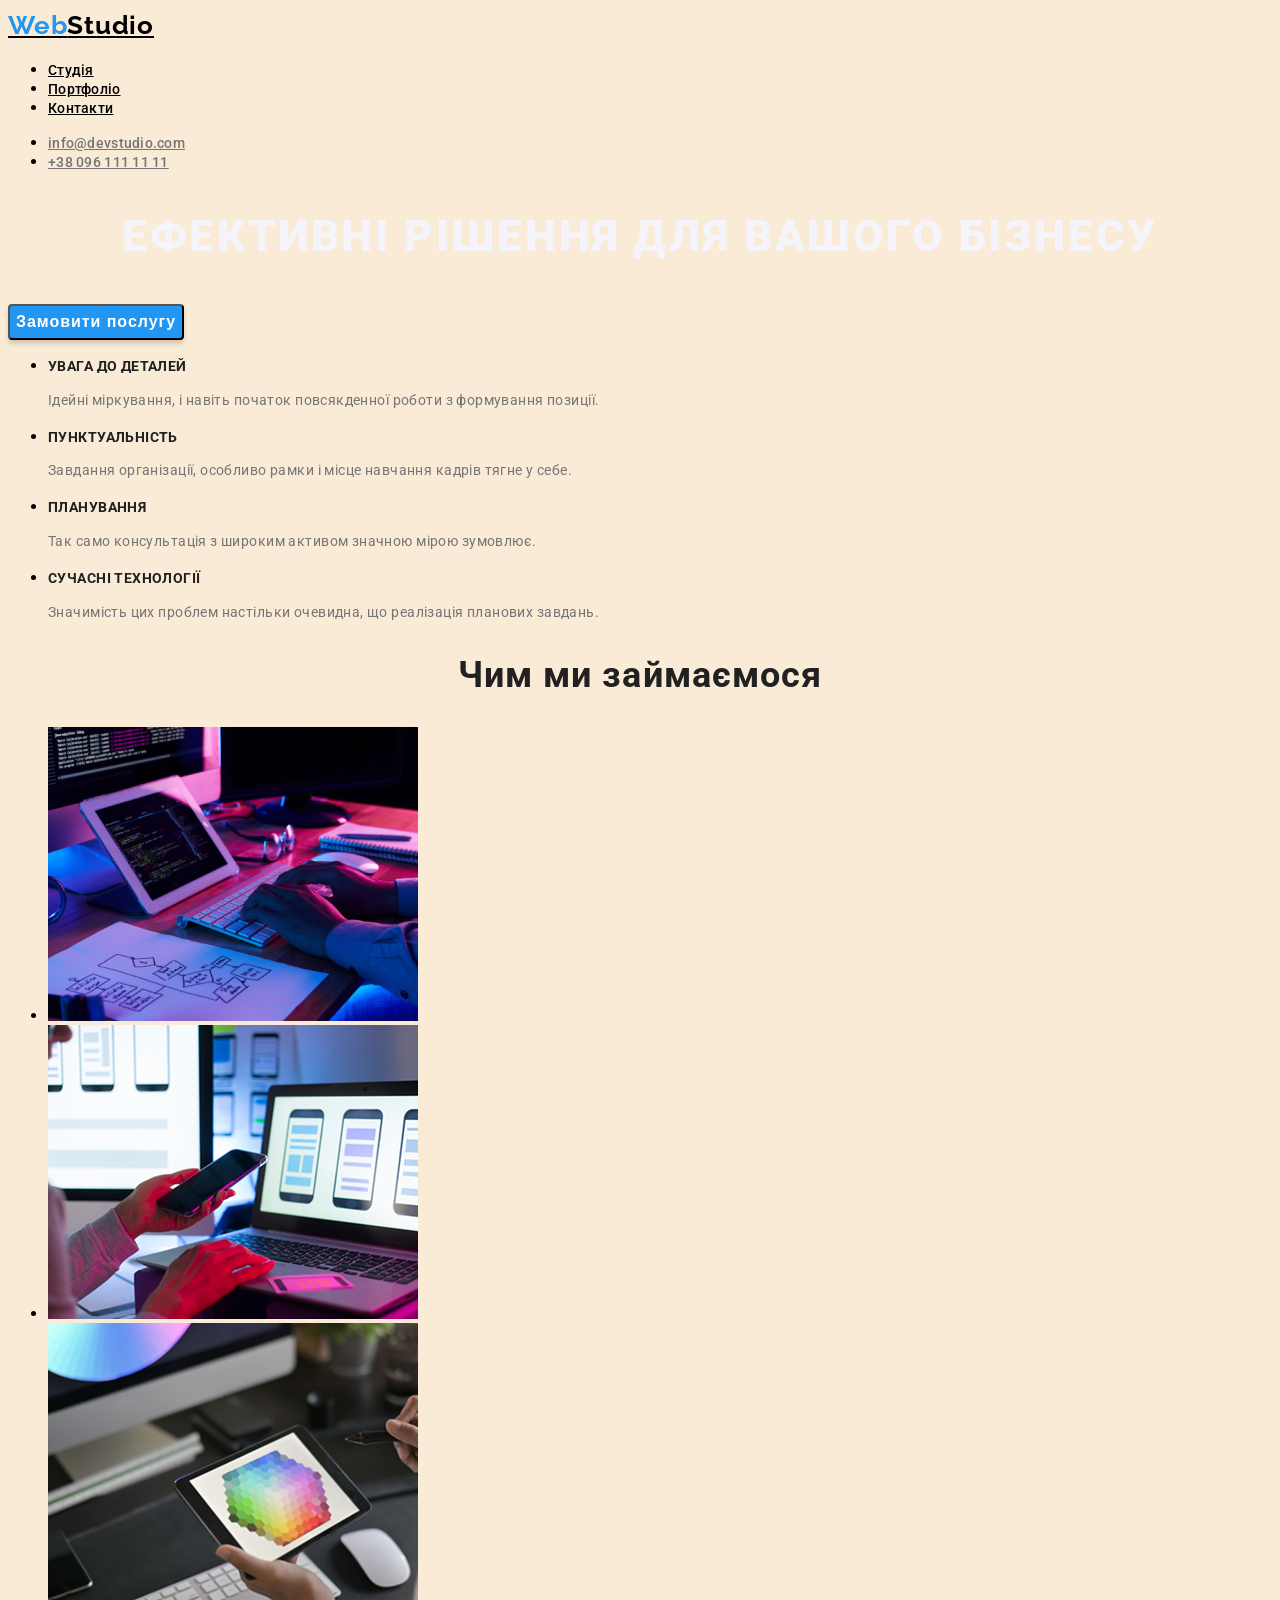
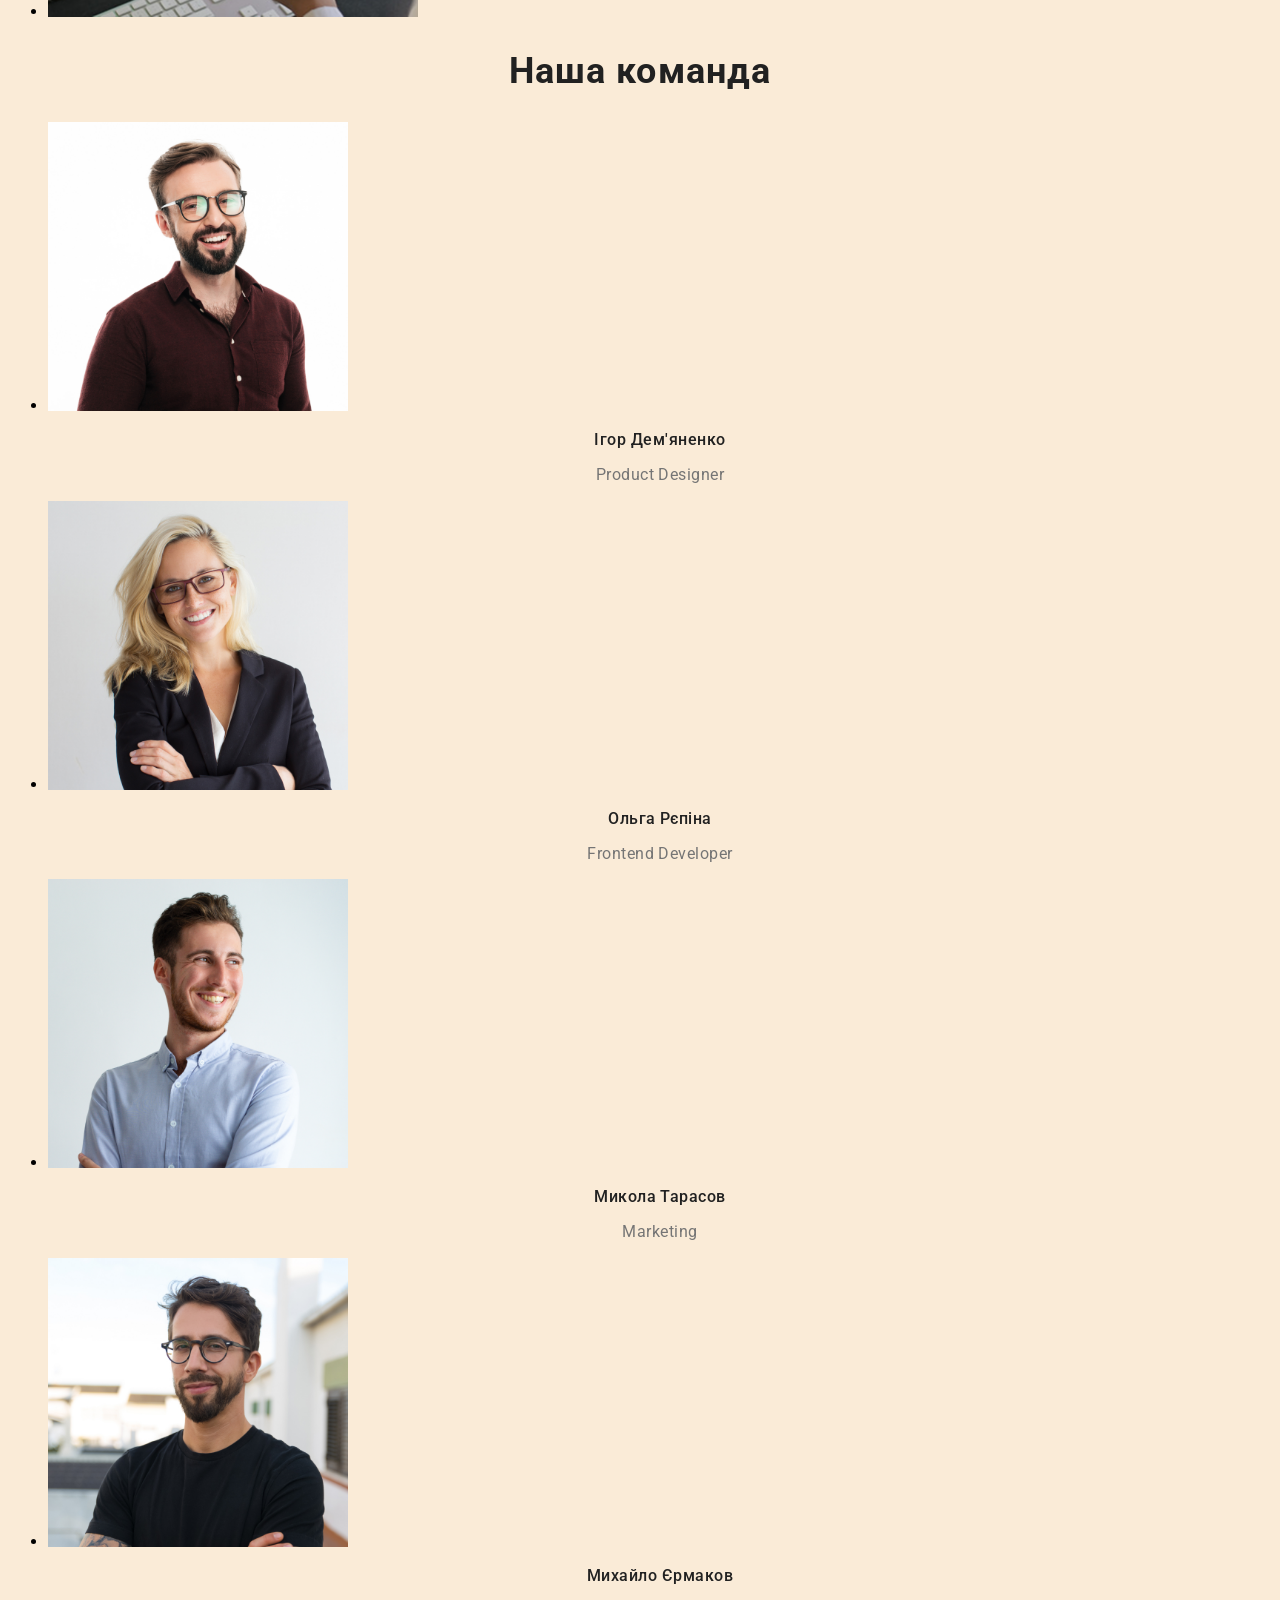
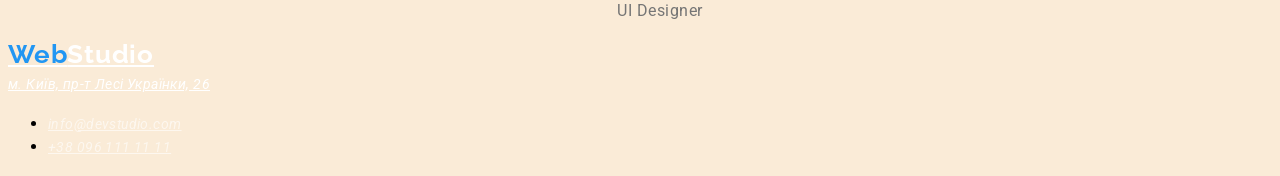
==== commit 08536da1: "Update index.html" ====
--- a/index.html
+++ b/index.html
@@ -12,7 +12,7 @@
 </head>
 <body>
     <header class="header">
-        <a class="logo-header" href="./index.html"><span class="text-header">Web</span>Studio</a>
+        <a class="logo-header" href="../index.html"><span class="text-header">Web</span>Studio</a>
        <nav class="nav-header"><ul class="header-list">
 <li class="header-item"><a class="studio-header" href="../index.html">Студія</a></li>
 <li class="header-item"><a class="portfolio-header" href="./pages/portfolio.html">Портфоліо</a></li>
@@ -76,7 +76,7 @@
     </main>
     <footer class="footer">
        
-        <a class="logo-footer" href="./index.html"><span class="text-header">Web</span>Studio</a>
+        <a class="logo-footer" href="../index.html"><span class="text-header">Web</span>Studio</a>
 <address class="adress">
 <a class="address-footer" target="_blank" href="https://www.google.com/maps/place/%D0%B1%D1%83%D0%BB%D1%8C%D0%B2%D0%B0%D1%80+%D0%9B%D0%B5%D1%81%D1%96+%D0%A3%D0%BA%D1%80%D0%B0%D1%97%D0%BD%D0%BA%D0%B8,+26,+%D0%9A%D0%B8%D1%97%D0%B2,+02000/@50.4265807,30.5383858,17z/data=!3m1!4b1!4m6!3m5!1s0x40d4cf0e033ecbe9:0x57a4dffefec77da0!8m2!3d50.4265807!4d30.5383858!16s%2Fg%2F1tctq5jv?entry=ttu&g_ep=EgoyMDI1MDIwNS4xIKXMDSoASAFQAw%3D%3D">м. Київ, пр-т Лесі Українки, 26</a>
 <ul class="footer-contacts">
@@ -85,3 +85,4 @@
 </ul></address></footer>
 </body>
 </html>
+
--- a/css/style.css
+++ b/css/style.css
@@ -18,42 +18,42 @@
     font-family: Raleway;
     font-size: 26px;
     font-weight: 700;
-    line-height: 0;
+    line-height: 1.38;
     letter-spacing: 0.78px;
 }
 .studio-header{
-color: var(--logo-color2);
-font-size: 14px;
-font-weight: 500;
-line-height:0;
+color: var(--logo-color);
+font-size: 14px;
+font-weight: 500;
+line-height: 1.14;
 letter-spacing: 0.28px;
 }
 .portfolio-header{
 color:var(--logo-color);
 font-size: 14px;
 font-weight: 500;
-line-height: 0;
+line-height: 1.14;
 letter-spacing: 0.28px;
 }
 .contact-header{
 color:var(--logo-color);
 font-size: 14px;
 font-weight: 500;
-line-height: 0;
+line-height: 1.14;
 letter-spacing: 0.28px;
 }
 .email-header{
-color:var(--logo-color2);
-font-size: 14px;
-font-weight: 500;
-line-height: 0;
+color:var(--paragraf-color);
+font-size: 14px;
+font-weight: 500;
+line-height: 1.14;
 letter-spacing: 0.28px;
 }
 .tel-header{
 color:var(--paragraf-color);
 font-size: 14px;
 font-weight: 500;
-line-height:0;
+line-height: 1.14;
 letter-spacing: 0.28px;
 }
 .title-hero{
@@ -69,7 +69,7 @@
 color:var(--text-color);
 font-size: 14px;
 font-weight: 700;
-line-height:0;
+line-height: 1.14;
 letter-spacing: 0.42px;
 text-transform: uppercase;
 }
@@ -85,7 +85,7 @@
     text-align: center;
     font-size: 36px;
     font-weight: 700;
-    line-height: 0;
+    line-height: 1.16;
     letter-spacing: 1.08px; 
 }
 .subtitle-command{
@@ -93,14 +93,14 @@
 text-align: center;
 font-size: 36px;
 font-weight: 700;
-line-height:0;
+line-height: 1.16;
 letter-spacing: 1.08px;
 }
 .name-command{
 color: var(--text-color);
 text-align: center;
 font-size: 16px;
-line-height:0;
+line-height: 1.18;
 font-weight: 500;
 letter-spacing: 0.48px;
 }
@@ -109,7 +109,7 @@
 text-align: center;
 font-size: 16px;
 font-weight: 400;
-line-height: 0;
+line-height: 1.18;
 letter-spacing: 0.48px;
 }
 .logo-footer{
@@ -117,7 +117,7 @@
 font-family: Raleway;
 font-size: 26px;
 font-weight: 700;
-line-height: 0;
+line-height: 1.38;
 letter-spacing: 0.78px;
 }
 .address-footer{
@@ -161,7 +161,7 @@
     font-family: Raleway;
     font-size: 26px;
     font-weight: 700;
-    line-height: 0;
+    line-height: 1.38;
     letter-spacing: 0.78px;
 }
 .studio-header:hover,
@@ -195,3 +195,26 @@
 line-height: 1.87; /* 187.5% */
 letter-spacing: 0.96px;
 }
+.button-portfolio{
+    border-radius: 4px;
+    background:var(--main-color2);
+    color:var(--text-color);
+    text-align: center;
+    font-size: 16px;
+    font-weight: 500;
+    line-height: 1.62; /* 162.5% */
+    letter-spacing: 0.48px; 
+}
+.button-portfolio:hover,
+.button-portfolio:focus{
+border-radius: 4px;
+background:var(--logo-color2);
+/* shadow-middle */
+box-shadow: 0px 3px 1px 0px rgba(0, 0, 0, 0.10), 0px 1px 2px 0px rgba(0, 0, 0, 0.08), 0px 2px 2px 0px rgba(0, 0, 0, 0.12);
+color:var(--main-color);
+text-align: center;
+font-size: 16px;
+font-weight: 500;
+line-height: 1.62; /* 162.5% */
+letter-spacing: 0.48px;
+}
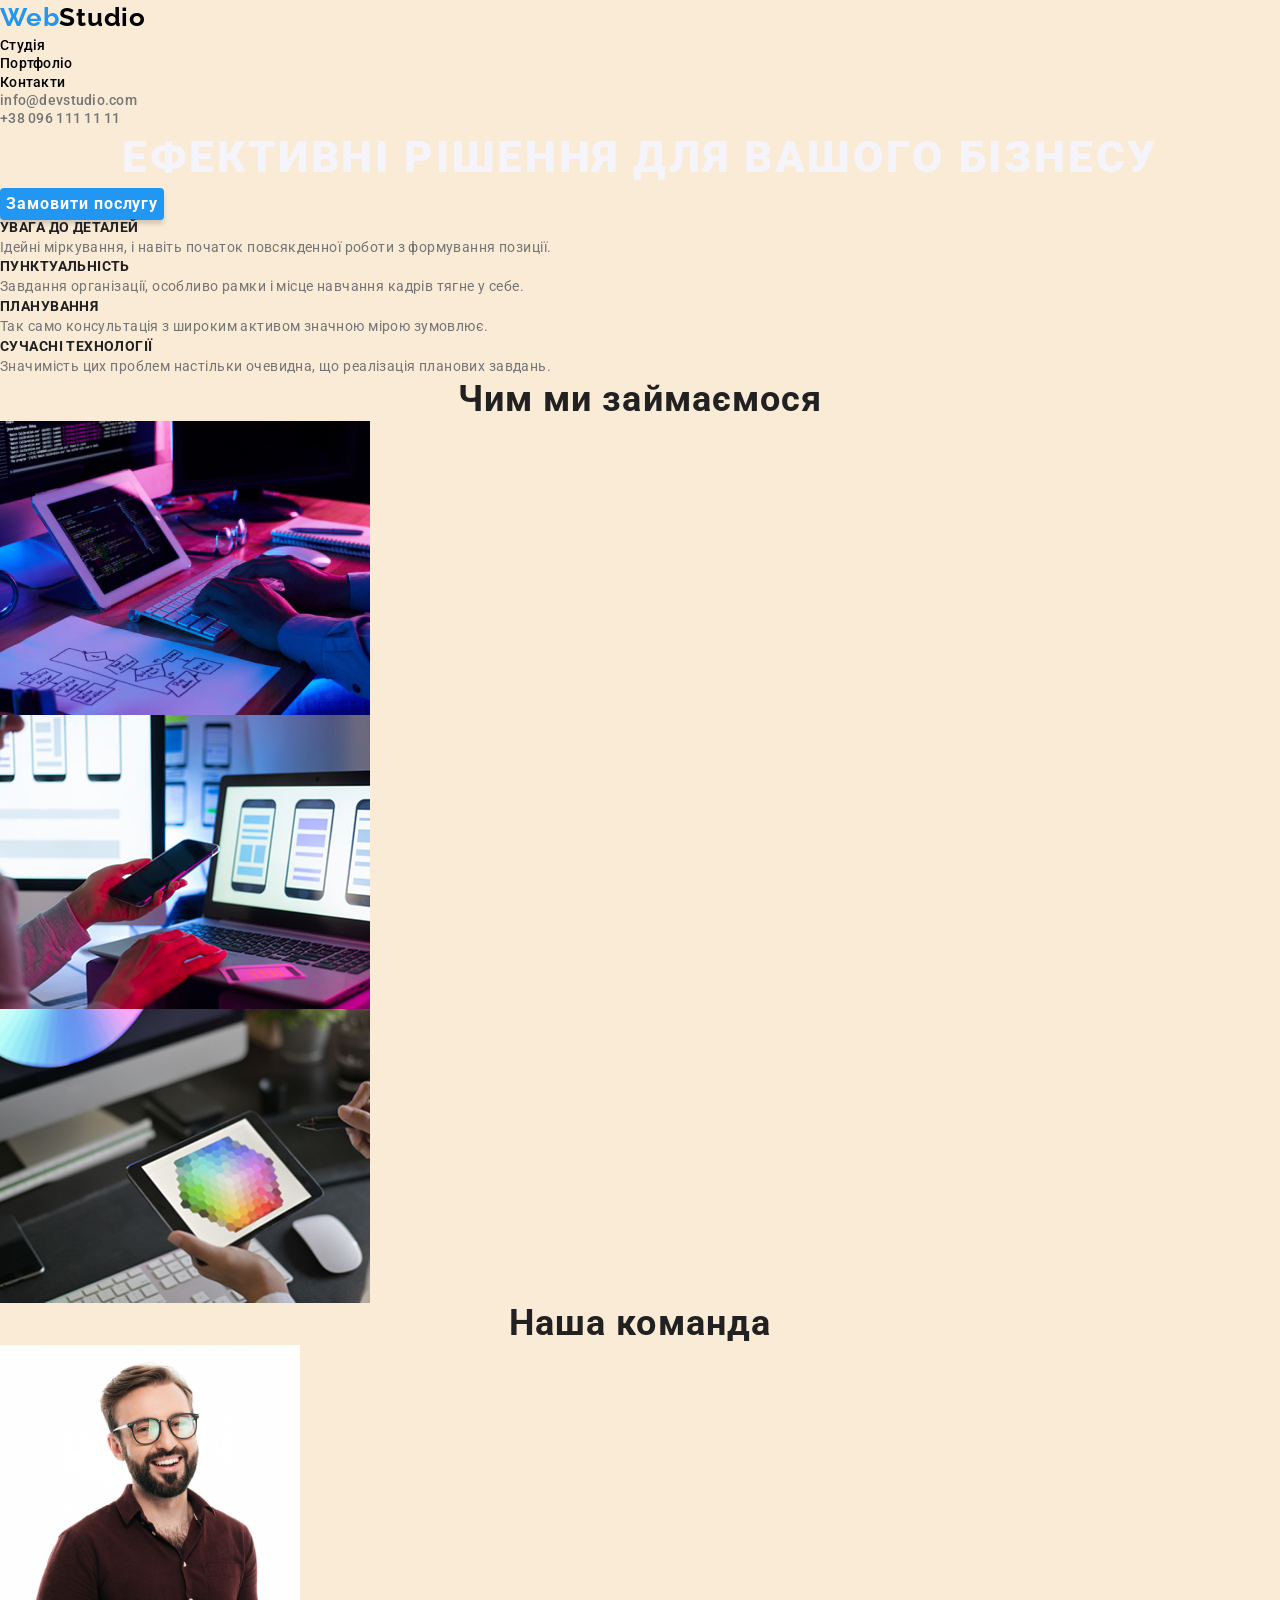
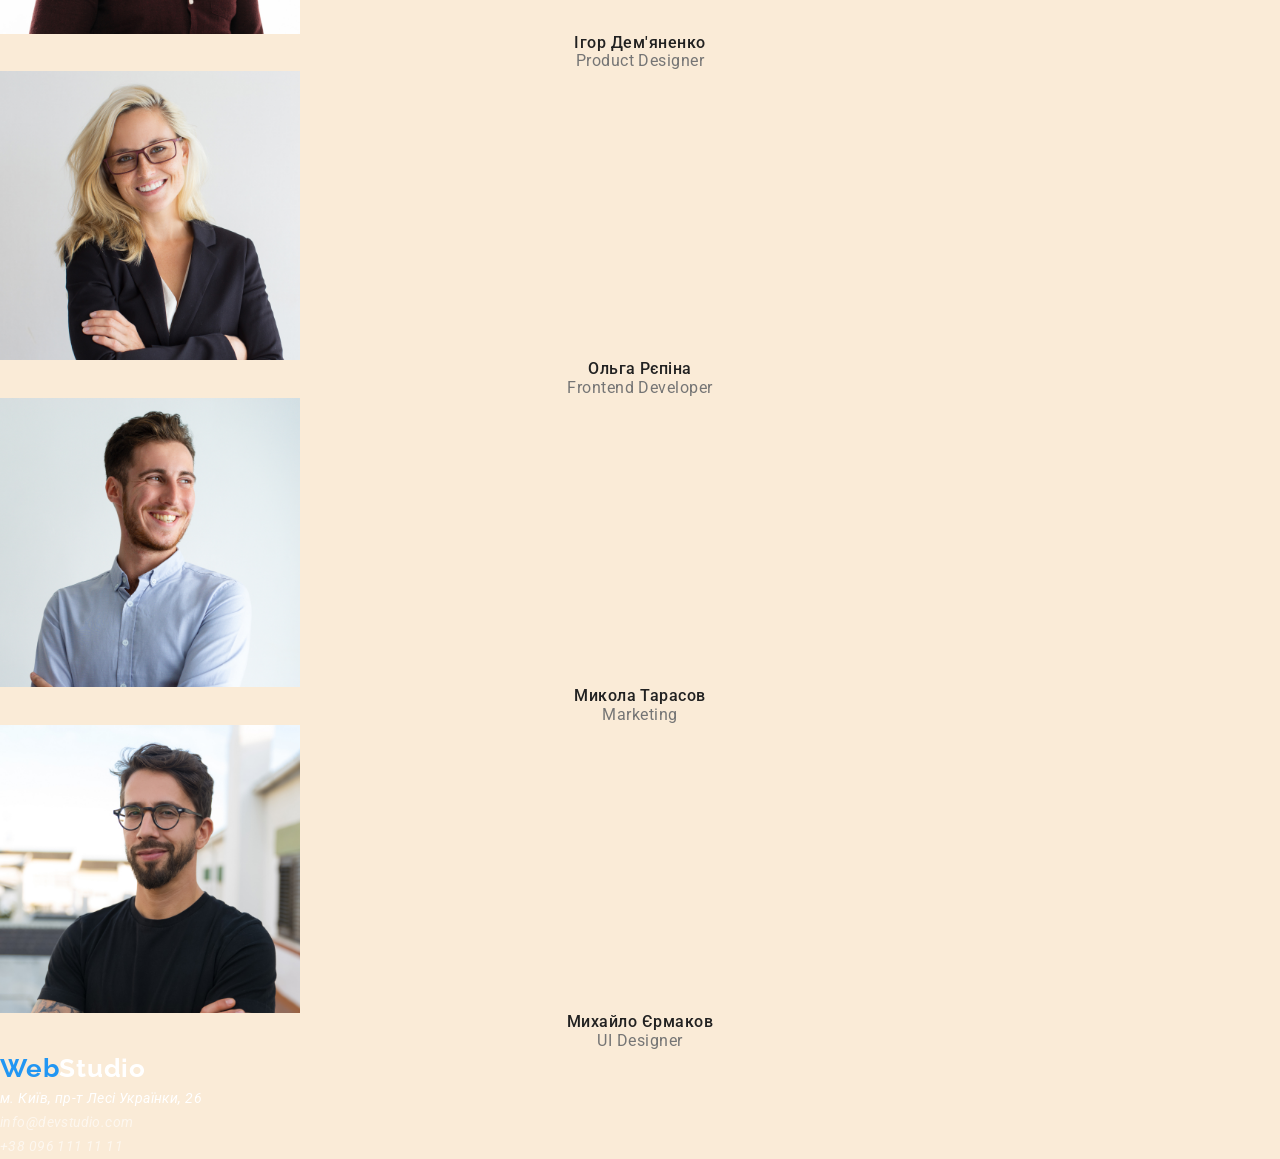
==== commit 3205fa56: "Update index.html" ====
--- a/index.html
+++ b/index.html
@@ -4,10 +4,11 @@
     <meta charset="UTF-8">
     <meta name="viewport" content="width=device-width, initial-scale=1.0">
     <title>WebStudio</title>
-    <link rel="stylesheet" href="./img">
+    <link rel="stylesheet" href="https://cdnjs.cloudflare.com/ajax/libs/modern-normalize/3.0.1/modern-normalize.min.css" integrity="sha512-q6WgHqiHlKyOqslT/lgBgodhd03Wp4BEqKeW6nNtlOY4quzyG3VoQKFrieaCeSnuVseNKRGpGeDU3qPmabCANg==" crossorigin="anonymous" referrerpolicy="no-referrer" />
      <link rel="preconnect" href="https://fonts.googleapis.com">
 <link rel="preconnect" href="https://fonts.gstatic.com" crossorigin>
 <link href="https://fonts.googleapis.com/css2?family=Kaushan+Script&family=Montserrat:ital,wght@0,100..900;1,100..900&family=Raleway:ital,wght@0,100..900;1,100..900&family=Roboto:ital,wght@0,100..900;1,100..900&display=swap" rel="stylesheet">
+<link rel="stylesheet" href="./css/reset.css">
 <link rel="stylesheet" href="./css/style.css">
 </head>
 <body>
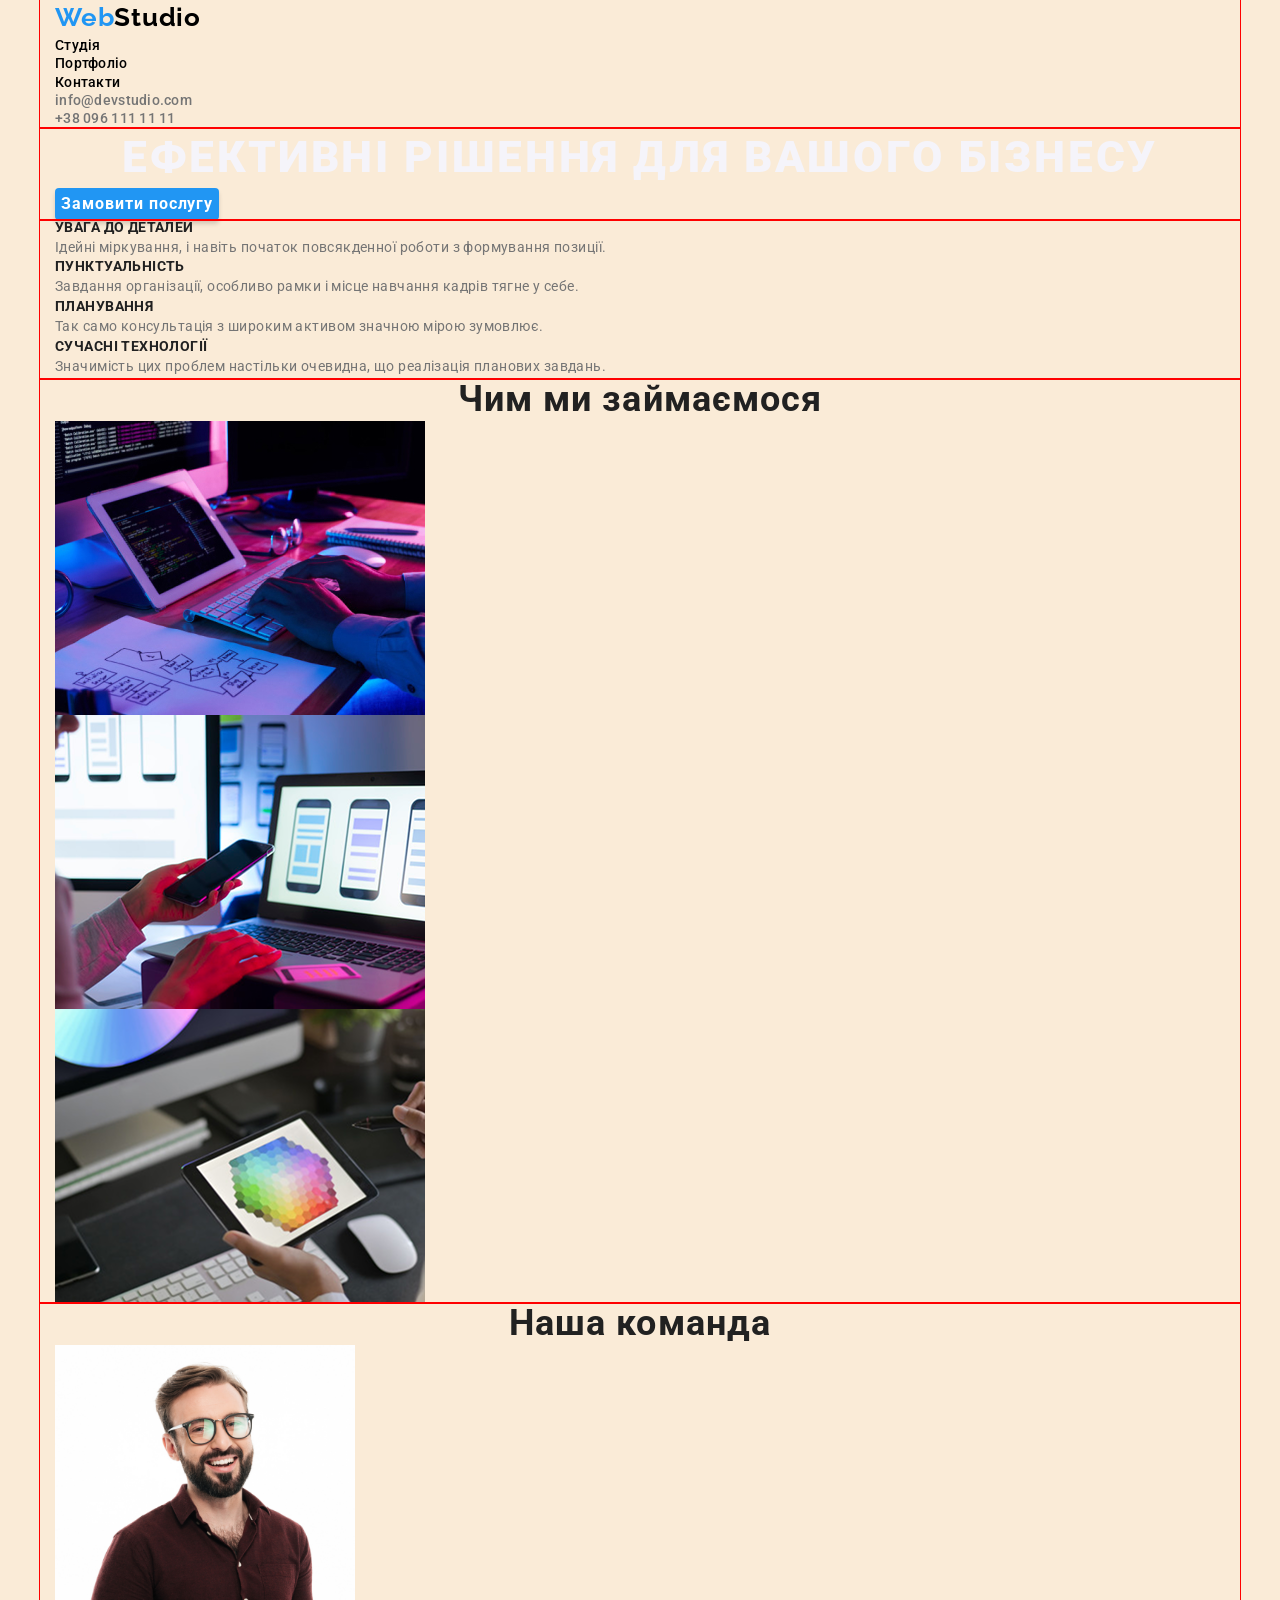
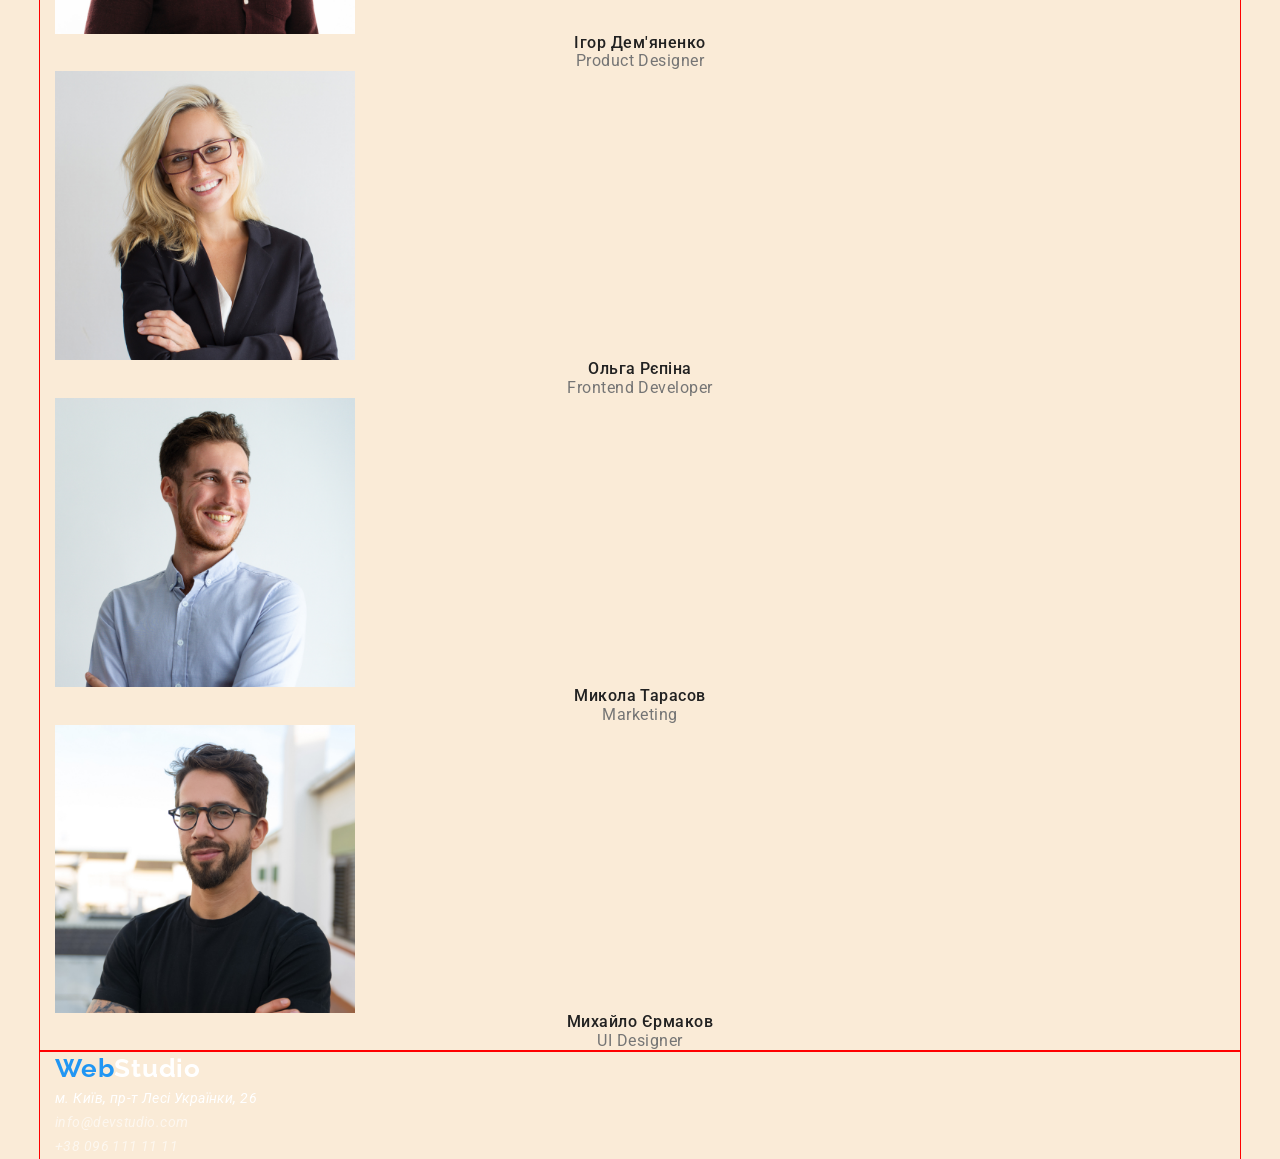
==== commit 9a6aa69e: "Update index.html" ====
--- a/index.html
+++ b/index.html
@@ -13,77 +13,87 @@
 </head>
 <body>
     <header class="header">
-        <a class="logo-header" href="../index.html"><span class="text-header">Web</span>Studio</a>
+        <div class="container">
+        <a class="header-logo" href="../index.html"><span class="header-text">Web</span>Studio</a>
        <nav class="nav-header"><ul class="header-list">
-<li class="header-item"><a class="studio-header" href="../index.html">Студія</a></li>
-<li class="header-item"><a class="portfolio-header" href="./pages/portfolio.html">Портфоліо</a></li>
-<li class="header-item"><a class="contact-header" href="#">Контакти</a></li> </ul></nav>
+<li class="header-item"><a class="header-studio" href="../index.html">Студія</a></li>
+<li class="header-item"><a class="header-portfolio" href="./pages/portfolio.html">Портфоліо</a></li>
+<li class="header-item"><a class="header-contact" href="#">Контакти</a></li> </ul></nav>
 <ul class="header-list">
-<li class="header-item"><a class="email-header" href="mailto:info@devstudio.com">info@devstudio.com</a></li>
-<li class="header-item"><a class="tel-header" href="tel:+380961111111">+38 096 111 11 11</a></li>
+<li class="header-item"><a class="header-email" href="mailto:info@devstudio.com">info@devstudio.com</a></li>
+<li class="header-item"><a class="header-tel" href="tel:+380961111111">+38 096 111 11 11</a></li>
 </ul>
- 
+</div>
     </header>
     <main class="main">
        <!-- секція герой--> 
 <section class="hero">
-<h1 class="title-hero">Ефективні рішення для вашого бізнесу</h1>
-<button class="button-hero" type="button">Замовити послугу</button>
+    <div class="container">
+<h1 class="hero-title">Ефективні рішення для вашого бізнесу</h1>
+<button class="hero-button" type="button">Замовити послугу</button>
+</div>
 </section>
 <!-- ceкція переваги -->
 <section class="advantages">
-    <ul class="list-advantages">
-    <li class="item-details"><h3 class="subtitle-advantages">УВАГА ДО ДЕТАЛЕЙ</h3>
-    <p class="paragraf-advantages">Ідейні міркування, і навіть початок повсякденної роботи з формування позиції.</p>
-</li><li class="item-punctuality"><h3 class="subtitle-advantages">ПУНКТУАЛЬНІСТЬ</h3>
-    <p class="paragraf-advantages">Завдання організації, особливо рамки і місце навчання кадрів тягне у себе.</p>
-</li><li class="list-planning"><h3 class="subtitle-advantages">ПЛАНУВАННЯ</h3>
-    <p class="paragraf-advantages">Так само консультація з широким активом значною мірою зумовлює.</p>
-</li><li class="item-technology"><h3 class="subtitle-advantages">СУЧАСНІ ТЕХНОЛОГІЇ</h3>
-<p class="paragraf-advantages">Значимість цих проблем настільки очевидна, що реалізація планових завдань.</p>
+    <div class="container">
+    <ul class="advantages-list">
+    <li class="advantages-item"><h3 class="advantages-subtitle">УВАГА ДО ДЕТАЛЕЙ</h3>
+    <p class="advantages-paragraf">Ідейні міркування, і навіть початок повсякденної роботи з формування позиції.</p>
+</li><li class="advantages-item"><h3 class="advantages-subtitle">ПУНКТУАЛЬНІСТЬ</h3>
+    <p class="advantages-paragraf">Завдання організації, особливо рамки і місце навчання кадрів тягне у себе.</p>
+</li><li class="advantages-item"><h3 class="advantages-subtitle">ПЛАНУВАННЯ</h3>
+    <p class="advantages-paragraf">Так само консультація з широким активом значною мірою зумовлює.</p>
+</li><li class="advantages-item"><h3 class="advantages-subtitle">СУЧАСНІ ТЕХНОЛОГІЇ</h3>
+<p class="advantages-paragraf">Значимість цих проблем настільки очевидна, що реалізація планових завдань.</p>
 </li></ul>
+</div>
 </section>
 <!-- чим ми займаємося -->
 <section class="employment">
+    <div class="container">
 <h2 class="subtitle-employment">Чим ми займаємося</h2>
-<ul class="list-employment"> <li class="item-computer"><img class="img-computer" src="./img/box1.jpg" alt="computer"></li>
-<li class="item-lapop"><img class="img-laptop" src="./img/img.png" alt="laptop"></li>
-<li class="item-tablet"><img class="img-tablet" src="./img/box3.png" alt="tablet"></li></ul>
+<ul class="employment-list"> <li class="employment-item"><img class="employment-img" src="./img/box1.jpg" alt="computer"></li>
+<li class="employment-item"><img class="employment-img"  src="./img/img.png" alt="laptop"></li>
+<li class="employment-item"><img class="employment-img"  src="./img/box3.png" alt="tablet"></li></ul>
+</div>
 </section>
 <!-- наша команда -->
 <section class="command">
-<h2 class="subtitle-command">Наша команда</h2>
-<ul class="list-command">
-    <li class="item-igor"><img class="img-igor" width="300" src="./img/img.jpg" alt="Igor">
-        <h3 class="name-command">Ігор Дем'яненко</h3>
-        <p class="paragraf-command">Product Designer</p>
+    <div class="container">
+<h2 class="command-subtitle">Наша команда</h2>
+<ul class="command-list">
+    <li class="command-item"><img class="command-img" width="300" src="./img/img.jpg" alt="Igor">
+        <h3 class="command-name">Ігор Дем'яненко</h3>
+        <p class="command-paragraf">Product Designer</p>
     </li>
-    <li class="item-olga">
-        <img class="img-olga" width="300" src="./img/img(1).jpg" alt="Olga">
-        <h3 class="name-command">Ольга Рєпіна</h3>
-        <p class="paragraf-command">Frontend Developer</p>
+    <li class="command-item">
+        <img class="command-img" width="300" src="./img/img(1).jpg" alt="Olga">
+        <h3 class="command-name">Ольга Рєпіна</h3>
+        <p class="command-paragraf">Frontend Developer</p>
         
     </li>
-    <li class="item-mykola"><img width="300" src="./img/img(2).jpg" alt="Mykola">
-        <h3 class="name-command">Микола Тарасов</h3>
-        <p class="paragraf-command">Marketing</p>
+    <li class="command-item"><img class="command-img" width="300" src="./img/img(2).jpg" alt="Mykola">
+        <h3 class="command-name">Микола Тарасов</h3>
+        <p class="command-paragraf">Marketing</p>
         </li>
-        <li class="item-mykhailo"><img class="img-mykhailo" width="300" src="./img/img(3).jpg" alt="Mykhailo">
-            <h3 class="name-command">Михайло Єрмаков</h3>
-            <p class="paragraf-command">UI Designer</p></li>
+        <li class="command-item"><img class="command-img" width="300" src="./img/img(3).jpg" alt="Mykhailo">
+            <h3 class="command-name">Михайло Єрмаков</h3>
+            <p class="command-paragraf">UI Designer</p></li>
 
 </ul>
+</div>
 </section>
     </main>
     <footer class="footer">
-       
-        <a class="logo-footer" href="../index.html"><span class="text-header">Web</span>Studio</a>
+       <div class="container">
+        <a class="footer-logo" href="../index.html"><span class="header-text">Web</span>Studio</a>
 <address class="adress">
-<a class="address-footer" target="_blank" href="https://www.google.com/maps/place/%D0%B1%D1%83%D0%BB%D1%8C%D0%B2%D0%B0%D1%80+%D0%9B%D0%B5%D1%81%D1%96+%D0%A3%D0%BA%D1%80%D0%B0%D1%97%D0%BD%D0%BA%D0%B8,+26,+%D0%9A%D0%B8%D1%97%D0%B2,+02000/@50.4265807,30.5383858,17z/data=!3m1!4b1!4m6!3m5!1s0x40d4cf0e033ecbe9:0x57a4dffefec77da0!8m2!3d50.4265807!4d30.5383858!16s%2Fg%2F1tctq5jv?entry=ttu&g_ep=EgoyMDI1MDIwNS4xIKXMDSoASAFQAw%3D%3D">м. Київ, пр-т Лесі Українки, 26</a>
+<a class="footer-address" target="_blank" href="https://www.google.com/maps/place/%D0%B1%D1%83%D0%BB%D1%8C%D0%B2%D0%B0%D1%80+%D0%9B%D0%B5%D1%81%D1%96+%D0%A3%D0%BA%D1%80%D0%B0%D1%97%D0%BD%D0%BA%D0%B8,+26,+%D0%9A%D0%B8%D1%97%D0%B2,+02000/@50.4265807,30.5383858,17z/data=!3m1!4b1!4m6!3m5!1s0x40d4cf0e033ecbe9:0x57a4dffefec77da0!8m2!3d50.4265807!4d30.5383858!16s%2Fg%2F1tctq5jv?entry=ttu&g_ep=EgoyMDI1MDIwNS4xIKXMDSoASAFQAw%3D%3D">м. Київ, пр-т Лесі Українки, 26</a>
 <ul class="footer-contacts">
-<li><a class="email-footer" href="mailto:info@devstudio.com">info@devstudio.com</a></li>
-<li><a class="tel-footer" href="tel:+380961111111">+38 096 111 11 11</a></li>
-</ul></address></footer>
+<li><a class="footer-email" href="mailto:info@devstudio.com">info@devstudio.com</a></li>
+<li><a class="footer-tel" href="tel:+380961111111">+38 096 111 11 11</a></li>
+</ul></address>
+</div>
+</footer>
 </body>
 </html>
-
--- a/css/style.css
+++ b/css/style.css
@@ -13,7 +13,15 @@
     font-family: Roboto;
     background-color: antiquewhite;
 }
-.logo-header{
+.container{
+    width: 1200px;
+    margin: 0 auto;
+    outline: 1px solid red;
+padding-left: 15px; 
+padding-right: 15px;
+
+}
+.header-logo{
     color: var(--logo-color);
     font-family: Raleway;
     font-size: 26px;
@@ -21,42 +29,42 @@
     line-height: 1.38;
     letter-spacing: 0.78px;
 }
-.studio-header{
+.header-studio{
 color: var(--logo-color);
 font-size: 14px;
 font-weight: 500;
 line-height: 1.14;
 letter-spacing: 0.28px;
 }
-.portfolio-header{
+.header-portfolio{
 color:var(--logo-color);
 font-size: 14px;
 font-weight: 500;
 line-height: 1.14;
 letter-spacing: 0.28px;
 }
-.contact-header{
+.header-contact{
 color:var(--logo-color);
 font-size: 14px;
 font-weight: 500;
 line-height: 1.14;
 letter-spacing: 0.28px;
 }
-.email-header{
-color:var(--paragraf-color);
-font-size: 14px;
-font-weight: 500;
-line-height: 1.14;
-letter-spacing: 0.28px;
-}
-.tel-header{
-color:var(--paragraf-color);
-font-size: 14px;
-font-weight: 500;
-line-height: 1.14;
-letter-spacing: 0.28px;
-}
-.title-hero{
+.header-email{
+color:var(--paragraf-color);
+font-size: 14px;
+font-weight: 500;
+line-height: 1.14;
+letter-spacing: 0.28px;
+}
+.header-tel{
+color:var(--paragraf-color);
+font-size: 14px;
+font-weight: 500;
+line-height: 1.14;
+letter-spacing: 0.28px;
+}
+.hero-title{
     color:var(--main-color2);
     text-align: center;
     font-size: 44px;
@@ -65,7 +73,7 @@
     letter-spacing: 2.64px;
     text-transform: uppercase;
 }
-.subtitle-advantages{
+.advantages-subtitle{
 color:var(--text-color);
 font-size: 14px;
 font-weight: 700;
@@ -73,7 +81,7 @@
 letter-spacing: 0.42px;
 text-transform: uppercase;
 }
-.paragraf-advantages{
+.advantages-paragraf{
 color:var(--paragraf-color);
 font-size: 14px;
 font-weight: 400;
@@ -88,7 +96,7 @@
     line-height: 1.16;
     letter-spacing: 1.08px; 
 }
-.subtitle-command{
+.command-subtitle{
 color:var(--text-color);
 text-align: center;
 font-size: 36px;
@@ -96,7 +104,7 @@
 line-height: 1.16;
 letter-spacing: 1.08px;
 }
-.name-command{
+.command-name{
 color: var(--text-color);
 text-align: center;
 font-size: 16px;
@@ -104,7 +112,7 @@
 font-weight: 500;
 letter-spacing: 0.48px;
 }
-.paragraf-command{
+.command-paragraf{
 color:var(--paragraf-color);
 text-align: center;
 font-size: 16px;
@@ -112,7 +120,7 @@
 line-height: 1.18;
 letter-spacing: 0.48px;
 }
-.logo-footer{
+.footer-logo{
 color:var(--main-color);
 font-family: Raleway;
 font-size: 26px;
@@ -120,28 +128,28 @@
 line-height: 1.38;
 letter-spacing: 0.78px;
 }
-.address-footer{
+.footer-address{
 color:var(--main-color);
 font-size: 14px;
 font-weight: 400;
 line-height: 1.71; /* 171.429% */
 letter-spacing: 0.42px;
 }
-.email-footer{
+.footer-email{
 color:var(--footertext-color);
 font-size: 14px;
 font-weight: 400;
 line-height: 1.71; /* 171.429% */
 letter-spacing: 0.42px;
 }
-.tel-footer{
+.footer-tel{
 color:var(--footertext-color);
 font-size: 14px;
 font-weight: 400;
 line-height: 1.71; /* 171.429% */
 letter-spacing: 0.42px;
 }
-.name-portfolio{
+.portfolio-name{
 color: var(--text-color);
 font-size: 18px;
 font-style: normal;
@@ -149,14 +157,14 @@
 line-height: 2; /* 200% */
 letter-spacing: 1.08px;
 }
-.paragraf-portfolio{
+.portfolio-paragraf{
 color:var(--paragraf-color);
 font-size: 16px;
 font-weight: 400;
 line-height: 1.87; /* 187.5% */
 letter-spacing: 0.48px;
 }
-.text-header{
+.header-text{
     color:var(--logo-color2);
     font-family: Raleway;
     font-size: 26px;
@@ -164,27 +172,27 @@
     line-height: 1.38;
     letter-spacing: 0.78px;
 }
-.studio-header:hover,
-.studio-header:focus{
-color: var(--logo-color2);
-}
-.portfolio-header:hover,
-.portfolio-header:focus{
-color: var(--logo-color2);
-}
-.contact-header:hover,
-.contact-header:focus{
-color: var(--logo-color2);
-}
-.email-header:hover,
-.email-header:focus{
-color: var(--logo-color2);
-}
-.tel-header:hover,
-.tel-header:focus{
-color: var(--logo-color2);
-}
-.button-hero{
+.header-studio:hover,
+.header-studio:focus{
+color: var(--logo-color2);
+}
+.header-portfolio:hover,
+.header-portfolio:focus{
+color: var(--logo-color2);
+}
+.header-contact:hover,
+.header-contact-:focus{
+color: var(--logo-color2);
+}
+.header-email:hover,
+.header-email:focus{
+color: var(--logo-color2);
+}
+.header-tel:hover,
+.header-tel:focus{
+color: var(--logo-color2);
+}
+.hero-button{
 border-radius: 4px;
 background:var(--logo-color2);
 box-shadow: 0px 4px 4px 0px rgba(0, 0, 0, 0.15);
@@ -195,7 +203,7 @@
 line-height: 1.87; /* 187.5% */
 letter-spacing: 0.96px;
 }
-.button-portfolio{
+.portfolio-button{
     border-radius: 4px;
     background:var(--main-color2);
     color:var(--text-color);
@@ -205,8 +213,8 @@
     line-height: 1.62; /* 162.5% */
     letter-spacing: 0.48px; 
 }
-.button-portfolio:hover,
-.button-portfolio:focus{
+.portfolio-button:hover,
+.portfolio-button:focus{
 border-radius: 4px;
 background:var(--logo-color2);
 /* shadow-middle */
